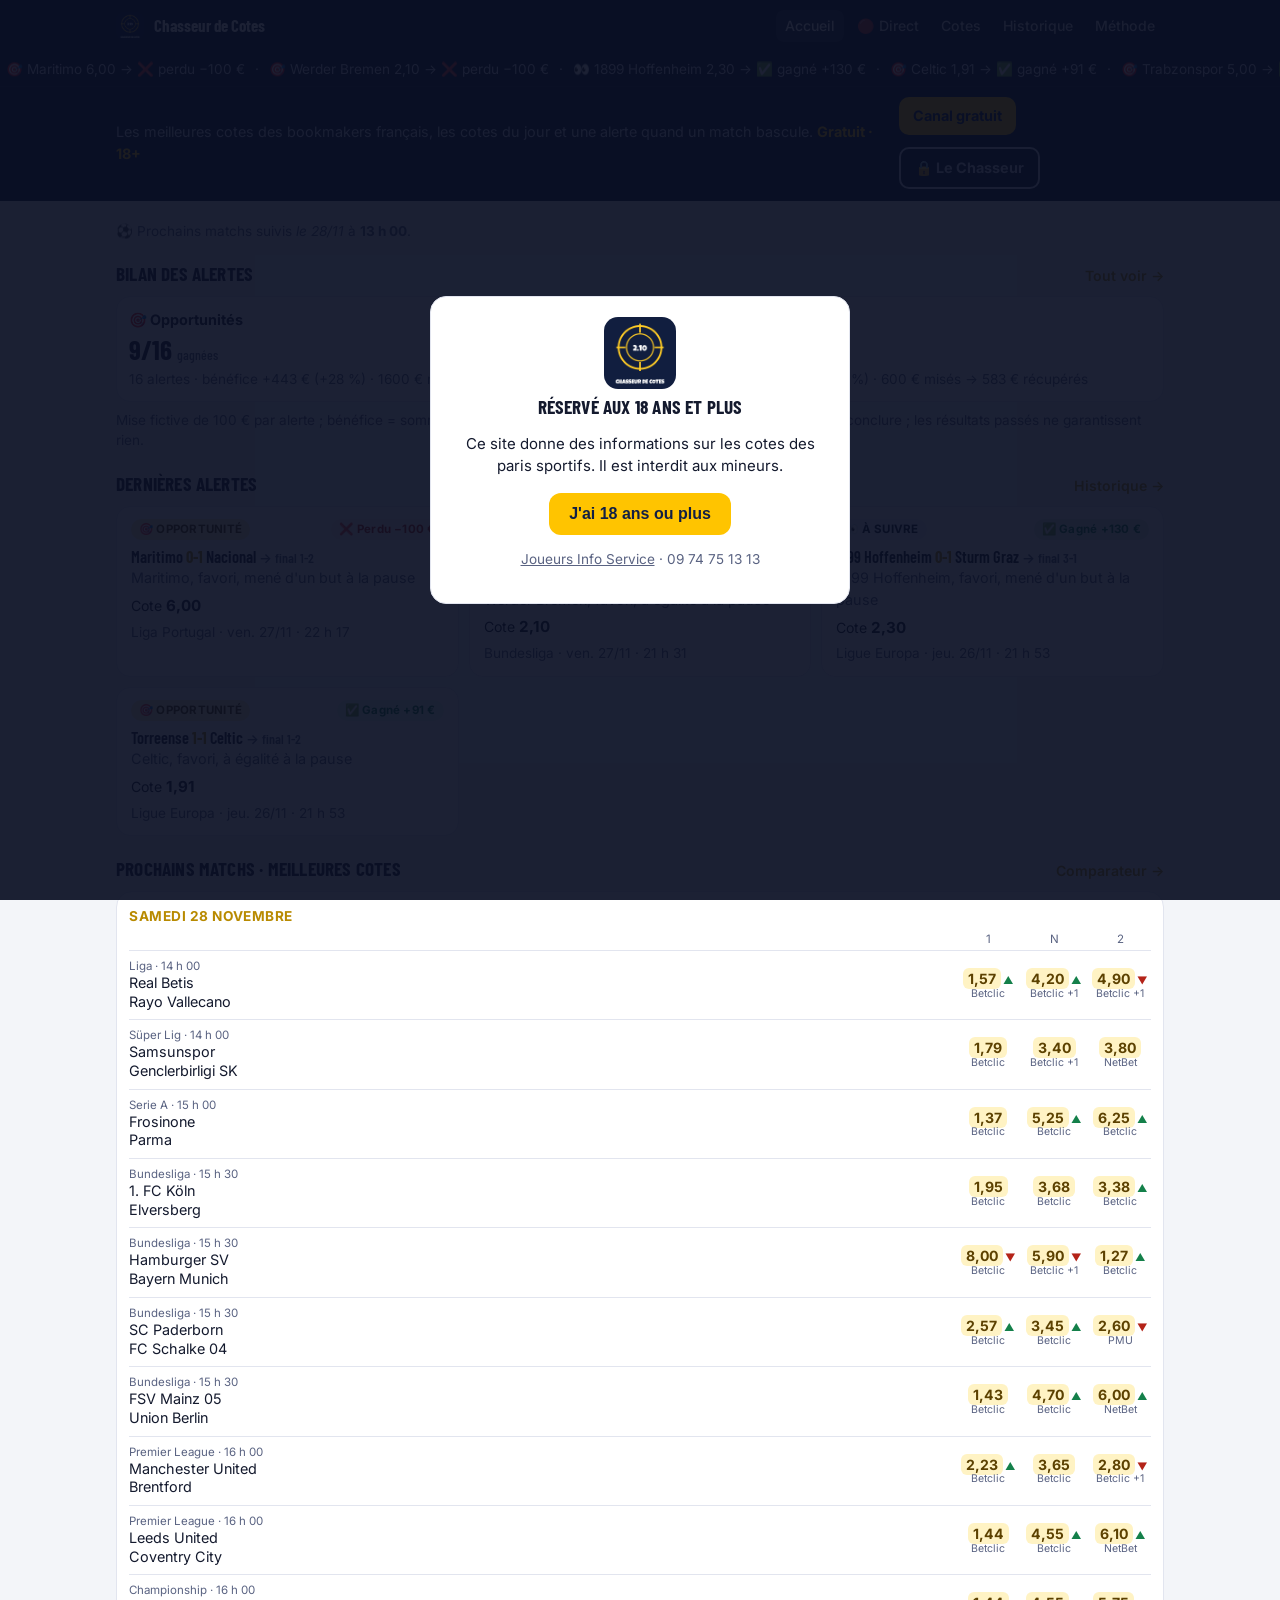
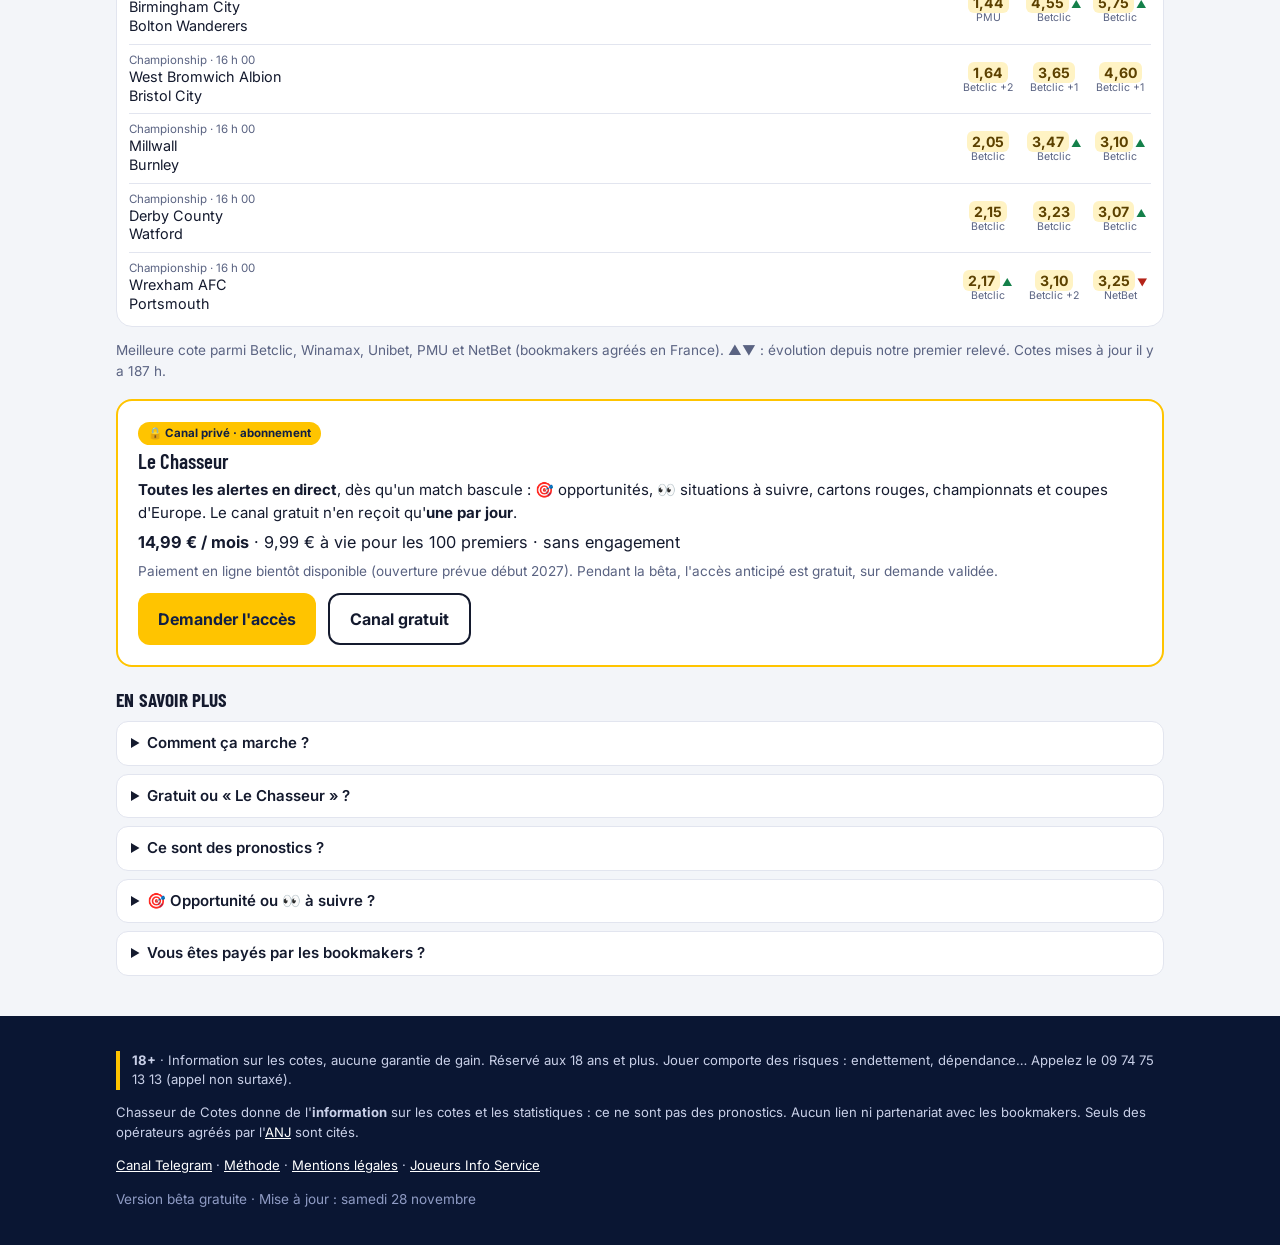
==== index.html @ 67baa99d "Mise à jour automatique 2026-11-28 13:31" ====
<!doctype html><html lang="fr"><head><meta charset="utf-8"><meta name="viewport" content="width=device-width,initial-scale=1">
<title>Chasseur de Cotes : meilleures cotes foot et alertes de match</title><meta name="description" content="Les meilleures cotes des bookmakers français (Betclic, Winamax, Unibet, PMU, NetBet) et des alertes quand un match bascule, avec les statistiques et l&#x27;historique public."><link rel="canonical" href="https://chasseur-de-cotes.github.io/index.html">
<meta property="og:title" content="Chasseur de Cotes : meilleures cotes foot et alertes de match"><meta property="og:description" content="Les meilleures cotes des bookmakers français (Betclic, Winamax, Unibet, PMU, NetBet) et des alertes quand un match bascule, avec les statistiques et l&#x27;historique public."><meta property="og:image" content="logo.png">
<link rel="icon" href="logo.png"><link rel="preconnect" href="https://fonts.googleapis.com"><link rel="preconnect" href="https://fonts.gstatic.com" crossorigin>
<link href="https://fonts.googleapis.com/css2?family=Barlow+Condensed:wght@600;700;800&family=Inter:wght@400;500;700&display=swap" rel="stylesheet">
<link rel="stylesheet" href="style.css"></head><body data-nb-alertes="22">
<div id="age" role="dialog" aria-modal="true" aria-labelledby="age-t"><div class="carte"><img src="logo.png" alt="" width="72" height="72" style="border-radius:14px">
<h2 id="age-t">Réservé aux 18 ans et plus</h2><p>Ce site donne des informations sur les cotes des paris sportifs. Il est interdit aux mineurs.</p>
<button class="btn" id="age-ok">J'ai 18 ans ou plus</button><p class="mini" style="margin-top:14px"><a href="https://www.joueurs-info-service.fr/">Joueurs Info Service</a> · 09 74 75 13 13</p></div></div>
<header class="top"><div class="wrap"><a class="marque" href="index.html"><img src="logo.png" alt=""><span class="nom">Chasseur de Cotes</span></a><nav><a href="index.html" class=actif>Accueil</a><a href="direct.html">🔴 Direct</a><a href="comparateur.html">Cotes</a><a href="historique.html">Historique</a><a href="methode.html">Méthode</a></nav></div></header>
<main><a class="ticker" href="historique.html" aria-label="Dernières alertes, gagnées et perdues"><div class="piste"><div><span>🎯 Maritimo 6,00 → ❌ perdu −100 €</span> · <span>🎯 Werder Bremen 2,10 → ❌ perdu −100 €</span> · <span>👀 1899 Hoffenheim 2,30 → ✅ gagné +130 €</span> · <span>🎯 Celtic 1,91 → ✅ gagné +91 €</span> · <span>🎯 Trabzonspor 5,00 → ✅ gagné +400 €</span> · <span>🎯 HNK Hajduk Split 6,00 → ❌ perdu −100 €</span> · <span>🎯 Rennes 2,38 → ❌ perdu −100 €</span> · <span>🎯 Sunderland 1,53 → ❌ perdu −100 €</span> · </div><div aria-hidden="true"><span>🎯 Maritimo 6,00 → ❌ perdu −100 €</span> · <span>🎯 Werder Bremen 2,10 → ❌ perdu −100 €</span> · <span>👀 1899 Hoffenheim 2,30 → ✅ gagné +130 €</span> · <span>🎯 Celtic 1,91 → ✅ gagné +91 €</span> · <span>🎯 Trabzonspor 5,00 → ✅ gagné +400 €</span> · <span>🎯 HNK Hajduk Split 6,00 → ❌ perdu −100 €</span> · <span>🎯 Rennes 2,38 → ❌ perdu −100 €</span> · <span>🎯 Sunderland 1,53 → ❌ perdu −100 €</span> · </div></div></a><div class="bandeau"><div class="wrap"><p>Les meilleures cotes des bookmakers français, les cotes du jour et une alerte quand un match bascule. <b>Gratuit · 18+</b></p>
<div class="cta" style="margin:0"><a class="btn petit" href="https://t.me/ChasseurDeCotes">Canal gratuit</a><a class="btn petit ghost" href="https://t.me/+0855fUGvmDIwYjhk">🔒 Le Chasseur</a></div></div></div>
<section class="serre"><div class="wrap">
<div id="direct" data-maj="1795869105" data-prochain="1795870800"></div>
<p class="mini prochain" id="prochain" hidden>⚽ Prochains matchs suivis <i></i> à <b></b>.</p>
<div class="titre-bloc"><h2>Bilan des alertes</h2><a href="historique.html">Tout voir →</a></div><div class="resumes"><div class="resume"><div class="t">🎯 Opportunités</div><div class="gros">9/16 <span>gagnées</span></div><div class="mini">16 alertes · bénéfice +443 € (+28 %) · 1600 € misés → 2043 € récupérés</div></div><div class="resume"><div class="t">👀 À suivre</div><div class="gros">3/6 <span>gagnées</span></div><div class="mini">6 alertes · bénéfice −17 € (−3 %) · 600 € misés → 583 € récupérés</div></div></div><p class="mini avert">Mise fictive de 100 € par alerte ; bénéfice = somme récupérée − somme misée. Échantillon encore trop petit pour conclure ; les résultats passés ne garantissent rien.</p>
<div class="titre-bloc"><h2>Dernières alertes</h2><a href="historique.html">Historique →</a></div><div class="grille-alertes"><article class="alerte" data-etiquette="opportunite"><div class="tete"><span class="tag opp">🎯 OPPORTUNITÉ</span><span class="tag perdu">❌ Perdu −100 €</span></div>
<div class="score">Maritimo <b>0-1</b> Nacional <span class="mini">→ final 1-2</span></div>
<div class="ligne">Maritimo, favori, mené d'un but à la pause</div>
<div class="chiffres"><span>Cote <b>6,00</b></span></div>
<div class="mini">Liga Portugal · ven. 27/11 · 22 h 17</div></article><article class="alerte" data-etiquette="opportunite"><div class="tete"><span class="tag opp">🎯 OPPORTUNITÉ</span><span class="tag perdu">❌ Perdu −100 €</span></div>
<div class="score">Werder Bremen <b>1-1</b> Borussia Mönchengladbach <span class="mini">→ final 3-3</span></div>
<div class="ligne">Werder Bremen, favori, à égalité à la pause</div>
<div class="chiffres"><span>Cote <b>2,10</b></span></div>
<div class="mini">Bundesliga · ven. 27/11 · 21 h 31</div></article><article class="alerte" data-etiquette="a_suivre"><div class="tete"><span class="tag suivre">👀 À SUIVRE</span><span class="tag gagne">✅ Gagné +130 €</span></div>
<div class="score">1899 Hoffenheim <b>0-1</b> Sturm Graz <span class="mini">→ final 3-1</span></div>
<div class="ligne">1899 Hoffenheim, favori, mené d'un but à la pause</div>
<div class="chiffres"><span>Cote <b>2,30</b></span></div>
<div class="mini">Ligue Europa · jeu. 26/11 · 21 h 53</div></article><article class="alerte" data-etiquette="opportunite"><div class="tete"><span class="tag opp">🎯 OPPORTUNITÉ</span><span class="tag gagne">✅ Gagné +91 €</span></div>
<div class="score">Torreense <b>1-1</b> Celtic <span class="mini">→ final 1-2</span></div>
<div class="ligne">Celtic, favori, à égalité à la pause</div>
<div class="chiffres"><span>Cote <b>1,91</b></span></div>
<div class="mini">Ligue Europa · jeu. 26/11 · 21 h 53</div></article></div>
<div class="titre-bloc"><h2>Prochains matchs · meilleures cotes</h2><a href="comparateur.html">Comparateur →</a></div><div class="carte liste"><div class="jour">Samedi 28 novembre</div><div class="tete-cotes"><span></span><span>1</span><span>N</span><span>2</span></div><div class="match"><div class="eq"><div class="mini">Liga · 14 h 00</div><div>Real Betis</div><div>Rayo Vallecano</div></div><div class="c"><span class="best">1,57</span><i class="fleche-h" title="La cote a monté">▲</i><small>Betclic</small></div><div class="c"><span class="best">4,20</span><i class="fleche-h" title="La cote a monté">▲</i><small>Betclic +1</small></div><div class="c"><span class="best">4,90</span><i class="fleche-b" title="La cote a baissé">▼</i><small>Betclic +1</small></div></div><div class="match"><div class="eq"><div class="mini">Süper Lig · 14 h 00</div><div>Samsunspor</div><div>Genclerbirligi SK</div></div><div class="c"><span class="best">1,79</span><small>Betclic</small></div><div class="c"><span class="best">3,40</span><small>Betclic +1</small></div><div class="c"><span class="best">3,80</span><small>NetBet</small></div></div><div class="match"><div class="eq"><div class="mini">Serie A · 15 h 00</div><div>Frosinone</div><div>Parma</div></div><div class="c"><span class="best">1,37</span><small>Betclic</small></div><div class="c"><span class="best">5,25</span><i class="fleche-h" title="La cote a monté">▲</i><small>Betclic</small></div><div class="c"><span class="best">6,25</span><i class="fleche-h" title="La cote a monté">▲</i><small>Betclic</small></div></div><div class="match"><div class="eq"><div class="mini">Bundesliga · 15 h 30</div><div>1. FC Köln</div><div>Elversberg</div></div><div class="c"><span class="best">1,95</span><small>Betclic</small></div><div class="c"><span class="best">3,68</span><small>Betclic</small></div><div class="c"><span class="best">3,38</span><i class="fleche-h" title="La cote a monté">▲</i><small>Betclic</small></div></div><div class="match"><div class="eq"><div class="mini">Bundesliga · 15 h 30</div><div>Hamburger SV</div><div>Bayern Munich</div></div><div class="c"><span class="best">8,00</span><i class="fleche-b" title="La cote a baissé">▼</i><small>Betclic</small></div><div class="c"><span class="best">5,90</span><i class="fleche-b" title="La cote a baissé">▼</i><small>Betclic +1</small></div><div class="c"><span class="best">1,27</span><i class="fleche-h" title="La cote a monté">▲</i><small>Betclic</small></div></div><div class="match"><div class="eq"><div class="mini">Bundesliga · 15 h 30</div><div>SC Paderborn</div><div>FC Schalke 04</div></div><div class="c"><span class="best">2,57</span><i class="fleche-h" title="La cote a monté">▲</i><small>Betclic</small></div><div class="c"><span class="best">3,45</span><i class="fleche-h" title="La cote a monté">▲</i><small>Betclic</small></div><div class="c"><span class="best">2,60</span><i class="fleche-b" title="La cote a baissé">▼</i><small>PMU</small></div></div><div class="match"><div class="eq"><div class="mini">Bundesliga · 15 h 30</div><div>FSV Mainz 05</div><div>Union Berlin</div></div><div class="c"><span class="best">1,43</span><small>Betclic</small></div><div class="c"><span class="best">4,70</span><i class="fleche-h" title="La cote a monté">▲</i><small>Betclic</small></div><div class="c"><span class="best">6,00</span><i class="fleche-h" title="La cote a monté">▲</i><small>NetBet</small></div></div><div class="match"><div class="eq"><div class="mini">Premier League · 16 h 00</div><div>Manchester United</div><div>Brentford</div></div><div class="c"><span class="best">2,23</span><i class="fleche-h" title="La cote a monté">▲</i><small>Betclic</small></div><div class="c"><span class="best">3,65</span><small>Betclic</small></div><div class="c"><span class="best">2,80</span><i class="fleche-b" title="La cote a baissé">▼</i><small>Betclic +1</small></div></div><div class="match"><div class="eq"><div class="mini">Premier League · 16 h 00</div><div>Leeds United</div><div>Coventry City</div></div><div class="c"><span class="best">1,44</span><small>Betclic</small></div><div class="c"><span class="best">4,55</span><i class="fleche-h" title="La cote a monté">▲</i><small>Betclic</small></div><div class="c"><span class="best">6,10</span><i class="fleche-h" title="La cote a monté">▲</i><small>NetBet</small></div></div><div class="match"><div class="eq"><div class="mini">Championship · 16 h 00</div><div>Birmingham City</div><div>Bolton Wanderers</div></div><div class="c"><span class="best">1,44</span><small>PMU</small></div><div class="c"><span class="best">4,55</span><i class="fleche-h" title="La cote a monté">▲</i><small>Betclic</small></div><div class="c"><span class="best">5,75</span><i class="fleche-h" title="La cote a monté">▲</i><small>Betclic</small></div></div><div class="match"><div class="eq"><div class="mini">Championship · 16 h 00</div><div>West Bromwich Albion</div><div>Bristol City</div></div><div class="c"><span class="best">1,64</span><small>Betclic +2</small></div><div class="c"><span class="best">3,65</span><small>Betclic +1</small></div><div class="c"><span class="best">4,60</span><small>Betclic +1</small></div></div><div class="match"><div class="eq"><div class="mini">Championship · 16 h 00</div><div>Millwall</div><div>Burnley</div></div><div class="c"><span class="best">2,05</span><small>Betclic</small></div><div class="c"><span class="best">3,47</span><i class="fleche-h" title="La cote a monté">▲</i><small>Betclic</small></div><div class="c"><span class="best">3,10</span><i class="fleche-h" title="La cote a monté">▲</i><small>Betclic</small></div></div><div class="match"><div class="eq"><div class="mini">Championship · 16 h 00</div><div>Derby County</div><div>Watford</div></div><div class="c"><span class="best">2,15</span><small>Betclic</small></div><div class="c"><span class="best">3,23</span><small>Betclic</small></div><div class="c"><span class="best">3,07</span><i class="fleche-h" title="La cote a monté">▲</i><small>Betclic</small></div></div><div class="match"><div class="eq"><div class="mini">Championship · 16 h 00</div><div>Wrexham AFC</div><div>Portsmouth</div></div><div class="c"><span class="best">2,17</span><i class="fleche-h" title="La cote a monté">▲</i><small>Betclic</small></div><div class="c"><span class="best">3,10</span><small>Betclic +2</small></div><div class="c"><span class="best">3,25</span><i class="fleche-b" title="La cote a baissé">▼</i><small>NetBet</small></div></div></div>
<p class="mini">Meilleure cote parmi Betclic, Winamax, Unibet, PMU et NetBet (bookmakers agréés en France). ▲▼ : évolution depuis notre premier relevé. Cotes mises à jour <span data-ilya="1795852920"></span>.</p>
<div class="carte chasseur"><div class="badge-prive">🔒 Canal privé · abonnement</div><h3>Le Chasseur</h3>
<p><b>Toutes les alertes en direct</b>, dès qu'un match bascule : 🎯 opportunités, 👀 situations à suivre, cartons rouges, championnats et coupes d'Europe. Le canal gratuit n'en reçoit qu'<b>une par jour</b>.</p>
<p class="prix-l"><b>14,99 € / mois</b> · 9,99 € à vie pour les 100 premiers · sans engagement</p>
<p class="mini">Paiement en ligne bientôt disponible (ouverture prévue début 2027). Pendant la bêta, l'accès anticipé est gratuit, sur demande validée.</p>
<div class="cta"><a class="btn" href="https://t.me/+0855fUGvmDIwYjhk">Demander l'accès</a><a class="btn ghost" href="https://t.me/ChasseurDeCotes">Canal gratuit</a></div></div>
<div class="titre-bloc"><h2>En savoir plus</h2></div>
<details><summary>Comment ça marche ?</summary><p>1. On surveille les matchs en direct. 2. On repère les moments où une cote devient intéressante. 3. On te prévient sur Telegram. Tu décides.</p></details>
<details><summary>Gratuit ou « Le Chasseur » ?</summary><p><b>Gratuit</b> (canal Telegram public) : le comparateur, ☀️ <b>les cotes du jour</b> chaque matin (plus gros écarts entre bookmakers, cotes qui bougent), <b>1 alerte de mi-temps par jour</b> en direct, le bilan du lendemain et tout l'historique.<br><b>Le Chasseur, 14,99 €/mois</b> (9,99 € à vie pour les 100 premiers) : <b>toutes les alertes en direct</b> (🎯 opportunités et 👀 situations, cartons rouges), alertes d'avant-match, alertes personnalisées. Ouverture prévue début 2027 ; accès anticipé gratuit sur invitation pendant la bêta.</p></details>
<details><summary>Ce sont des pronostics ?</summary><p>Non. Nous donnons des informations sur les cotes et la situation du match. Aucune alerte n'est une garantie de gain.</p></details>
<details><summary>🎯 Opportunité ou 👀 à suivre ?</summary><p>🎯 <b>Opportunité</b> : la cote est plus haute que ce que nos statistiques justifient. 👀 <b>À suivre</b> : la situation mérite ton attention, mais la cote n'est pas encore assez haute. <a href="methode.html">Notre méthode</a></p></details>
<details><summary>Vous êtes payés par les bookmakers ?</summary><p>Non. Aucun lien d'affiliation, aucune rémunération. Nous citons uniquement des opérateurs agréés en France par l'ANJ.</p></details>
</div></section></main><script>
(function(){
var MAX=20*60, box=document.getElementById('direct'), nb=document.body.getAttribute('data-nb-alertes');
function ilya(ts){var s=Math.max(0,Math.round(Date.now()/1000-ts));if(s<90)return "à l’instant";var m=Math.round(s/60);if(m<60)return 'il y a '+m+' min';var h=Math.round(m/60);return 'il y a '+h+' h';}
function maj(){document.querySelectorAll('[data-ilya]').forEach(function(el){var t=+el.getAttribute('data-ilya');if(t)el.textContent=ilya(t);});}
function esc(x){return String(x).replace(/[&<>"]/g,function(c){return{'&':'&amp;','<':'&lt;','>':'&gt;','"':'&quot;'}[c];});}
function heure(ts){var d=new Date(ts*1000);return d.getHours()+' h '+('0'+d.getMinutes()).slice(-2);}
function rendre(d){
  if(!box)return;
  var frais=d&&d.maj&&(Date.now()/1000-d.maj<MAX)&&d.matchs&&d.matchs.length;
  if(!frais){box.hidden=true;var p=document.getElementById('prochain');if(p&&d&&d.prochain){var dd=new Date(d.prochain*1000),auj=new Date();var jour=dd.toDateString()===auj.toDateString()?"aujourd'hui":(new Date(auj.getTime()+864e5).toDateString()===dd.toDateString()?'demain':'le '+dd.getDate()+'/'+(dd.getMonth()+1));p.hidden=false;p.querySelector('i').textContent=jour;p.querySelector('b').textContent=heure(d.prochain);}return;}
  var h='<div class="titre-bloc"><h2><span class="point-direct"></span> En direct</h2><a href="direct.html">Tout le direct →</a></div><div class="carte liste-direct">';
  d.matchs.forEach(function(m){
    var st=m.statut==='HT'?'Mi-temps':(m.minute?m.minute+"'":'');
    var dom=m.fav==='dom'?' fav':'', ext=m.fav==='ext'?' fav':'';
    h+='<div class="ligne-direct'+(m.fav_mene?' alerte-fav':'')+'"><div class="eq"><div class="mini">'+esc(m.ligue)+'</div><div class="'+dom+'">'+esc(m.dom)+'</div><div class="'+ext+'">'+esc(m.ext)+'</div></div>'
     +'<div class="sc">'+(m.buts[0]==null?'-':m.buts[0])+' - '+(m.buts[1]==null?'-':m.buts[1])+'<small>'+st+'</small></div>'
     +(m.fav_mene?'<div class="drapeau" title="Le favori est mené">🔴 favori mené</div>':(m.rouges?'<div class="drapeau">🟥</div>':'<div></div>'))+'</div>';
  });
  h+='</div><p class="mini">Mis à jour <span data-ilya="'+d.maj+'"></span> · <a href="direct.html">⚡ score à la seconde et ⭐ tes équipes</a></p>';
  box.innerHTML=h;box.hidden=false;maj();
}
function charger(){
  fetch('live.json?t='+Date.now(),{cache:'no-store'}).then(function(r){return r.json();}).then(function(d){
    rendre(d);
    if(nb&&d.nb_alertes!=null&&String(d.nb_alertes)!==nb){location.reload();}
  }).catch(function(){});
}
charger();maj();setInterval(charger,60000);setInterval(maj,30000);
})();
</script>
<footer><div class="wrap"><p class="legal"><strong>18+</strong> · Information sur les cotes, aucune garantie de gain. Réservé aux 18 ans et plus. Jouer comporte des risques : endettement, dépendance… Appelez le 09 74 75 13 13 (appel non surtaxé).</p>
<p>Chasseur de Cotes donne de l'<strong>information</strong> sur les cotes et les statistiques : ce ne sont pas des pronostics. Aucun lien ni partenariat avec les bookmakers.
Seuls des opérateurs agréés par l'<a href="https://anj.fr/">ANJ</a> sont cités.</p>
<p><a href="https://t.me/ChasseurDeCotes">Canal Telegram</a> · <a href="methode.html">Méthode</a> · <a href="mentions-legales.html">Mentions légales</a> · <a href="https://www.joueurs-info-service.fr/">Joueurs Info Service</a></p>
<p class="mini" style="color:#8f9bc4">Version bêta gratuite · Mise à jour : samedi 28 novembre</p></div></footer>
<script>(function(){var ok=false;try{ok=localStorage.getItem('age18')==='1'}catch(x){}var d=document.getElementById('age');if(!ok)d.style.display='flex';
document.getElementById('age-ok').onclick=function(){try{localStorage.setItem('age18','1')}catch(x){}d.style.display='none'};})();</script>
</body></html>
---- style.css ----
:root{--titre:Fredoka,Inter,sans-serif;--accent-doux:#fff3c4;--accent-texte:#5c4100;--sur-accent:#111f44;--nuit:#111f44;--nuit2:#1a2b5c;--jaune:#fec722;--jaune-fonce:#c99600;--fond:#f6f7fb;--carte:#ffffff;--texte:#141a2e;
--doux:#5a6382;--bord:#e2e5ef;--vert:#14804a;--vert-fond:#e3f5ea;--rouge:#b42318;--rouge-fond:#fdecea;--bleu-fond:#e8edfb}
@media (prefers-color-scheme:dark){:root:not([data-theme="light"]){--fond:#0b1430;--carte:#121e42;--texte:#eef1fa;--doux:#a5aecb;
--bord:#24346a;--vert:#5fd49a;--vert-fond:#11372a;--rouge:#ff8a80;--rouge-fond:#3d1a1d;--bleu-fond:#1a2b5c;--jaune-fonce:#fec722}}
*{box-sizing:border-box}html{-webkit-text-size-adjust:100%}
body{margin:0;background:var(--fond);color:var(--texte);font:16px/1.6 Inter,system-ui,-apple-system,sans-serif}
a{color:inherit}h1,h2,h3,.marque{font-family:var(--titre);line-height:1.15;margin:0 0 .5em}
h1{font-size:clamp(2rem,6vw,3.3rem);font-weight:700}h2{font-size:clamp(1.5rem,4vw,2rem);font-weight:600}h3{font-size:1.15rem;font-weight:600}
.wrap{max-width:1080px;margin:0 auto;padding:0 16px}
header.top{background:var(--nuit);color:#fff;position:sticky;top:0;z-index:5}
header.top .wrap{display:flex;align-items:center;gap:16px;min-height:60px;flex-wrap:wrap}
.marque{display:flex;align-items:center;gap:10px;font-size:1.25rem;font-weight:700;text-decoration:none;margin:0}
.marque img{width:34px;height:34px;border-radius:8px}
nav{display:flex;gap:4px;margin-left:auto;flex-wrap:wrap}nav a{text-decoration:none;padding:6px 10px;border-radius:8px;font-weight:500;font-size:.95rem;opacity:.85}
nav a:hover,nav a.actif{background:rgba(255,255,255,.12);opacity:1}
.btn{display:inline-flex;align-items:center;gap:8px;background:var(--jaune);color:var(--sur-accent);font-weight:700;text-decoration:none;padding:12px 20px;border-radius:12px;border:0;cursor:pointer;font-size:1rem}
.btn:hover{filter:brightness(1.05)}.btn.ghost{background:transparent;color:inherit;border:2px solid currentColor}
.hero{background:var(--nuit);color:#fff;padding:56px 0 64px;position:relative;overflow:hidden}
.hero .wrap{display:grid;grid-template-columns:1.3fr 1fr;gap:40px;align-items:center}
.hero p.lead{font-size:1.15rem;color:#d7ddf0;max-width:34em}.hero .jaune{color:var(--jaune)}
.cta{display:flex;gap:12px;flex-wrap:wrap;margin-top:24px}
.mini{font-size:.85rem;color:var(--doux)}.hero .mini{color:#aab4d6}
section{padding:56px 0}.grille3{display:grid;grid-template-columns:repeat(3,1fr);gap:16px}
.carte{background:var(--carte);border:1px solid var(--bord);border-radius:16px;padding:20px}
.etape .num{font-family:var(--titre);font-size:1.6rem;font-weight:700;color:var(--jaune-fonce)}
.alerte{background:var(--carte);border:1px solid var(--bord);border-radius:16px;padding:18px;color:var(--texte)}
.alerte .tete{display:flex;justify-content:space-between;gap:8px;flex-wrap:wrap;align-items:center;margin-bottom:8px}
.tag{display:inline-block;font-size:.78rem;font-weight:700;padding:3px 10px;border-radius:999px;letter-spacing:.02em}
.tag.opp{background:var(--accent-doux);color:var(--accent-texte)}.tag.suivre{background:var(--bleu-fond);color:var(--texte)}
.tag.gagne{background:var(--vert-fond);color:var(--vert)}.tag.perdu{background:var(--rouge-fond);color:var(--rouge)}.tag.cours{background:var(--bord);color:var(--doux)}
.score{font-family:var(--titre);font-size:1.2rem;font-weight:600}
.chiffres{display:flex;gap:18px;flex-wrap:wrap;margin-top:10px;font-size:.92rem}.chiffres b{font-size:1.05rem}
.offres{display:grid;grid-template-columns:1fr 1fr;gap:16px}.offre{position:relative}
.offre.payante{border:2px solid var(--jaune)}.offre ul{padding-left:0;list-style:none;margin:12px 0}
.offre li{padding:6px 0 6px 28px;position:relative}.offre li:before{content:"✓";position:absolute;left:4px;font-weight:700;color:var(--vert)}
.offre li.non:before{content:"–";color:var(--doux)}.prix{font-family:var(--titre);font-size:2rem;font-weight:700}
.badge{position:absolute;top:-12px;right:16px;background:var(--jaune);color:var(--sur-accent);font-weight:700;font-size:.8rem;padding:4px 10px;border-radius:999px}
table{width:100%;border-collapse:collapse;font-size:.95rem}th,td{padding:10px 8px;text-align:left;border-bottom:1px solid var(--bord);vertical-align:top}
th{font-size:.8rem;text-transform:uppercase;letter-spacing:.04em;color:var(--doux)}td.num,th.num{text-align:right;font-variant-numeric:tabular-nums}
.defile{overflow-x:auto;-webkit-overflow-scrolling:touch}
.best{background:var(--accent-doux);color:var(--accent-texte);font-weight:700;border-radius:6px;padding:2px 6px}
.fleche-h{color:var(--vert)}.fleche-b{color:var(--rouge)}
.kpis{display:grid;grid-template-columns:repeat(4,1fr);gap:12px}.kpi{background:var(--carte);border:1px solid var(--bord);border-radius:14px;padding:16px}
.kpi b{display:block;font-family:var(--titre);font-size:1.7rem}.kpi span{font-size:.85rem;color:var(--doux)}
.filtres{display:flex;gap:8px;flex-wrap:wrap;margin:16px 0}.filtres button{border:1px solid var(--bord);background:var(--carte);color:var(--texte);padding:7px 14px;border-radius:999px;cursor:pointer;font:inherit;font-size:.9rem}
.filtres button.on{background:var(--nuit);color:#fff;border-color:var(--nuit)}
h1,h2{letter-spacing:var(--titre-espace,0)}
.vide{text-align:center;padding:40px 20px;color:var(--doux)}
details{background:var(--carte);border:1px solid var(--bord);border-radius:12px;padding:14px 18px;margin-bottom:10px}summary{font-weight:600;cursor:pointer}
footer{background:var(--nuit);color:#c9d0e8;padding:36px 0;font-size:.9rem;margin-top:40px}footer a{color:#fff}
.legal{border-left:4px solid var(--jaune);padding-left:12px}
#age{position:fixed;inset:0;background:rgba(9,15,35,.92);display:none;align-items:center;justify-content:center;z-index:50;padding:16px}
#age .carte{max-width:420px;text-align:center}
.prose{max-width:760px}.prose p,.prose li{color:var(--texte)}
@media (max-width:820px){.hero .wrap,.offres{grid-template-columns:1fr}.grille3{grid-template-columns:1fr}.kpis{grid-template-columns:1fr 1fr}
nav{margin-left:0;width:100%;padding-bottom:8px}.hero{padding:36px 0 44px}section{padding:40px 0}}
:root{--titre:'Barlow Condensed',Inter,sans-serif;--titre-espace:.01em;--nuit:#0a1633;--jaune:#ffc400;--jaune-fonce:#b88a00;--fond:#f3f5f9}@media (prefers-color-scheme:dark){:root:not([data-theme=light]){--fond:#060d22;--carte:#0e1a3a;--bord:#1e2d5c}}h1{text-transform:uppercase;font-weight:800;font-size:clamp(2.4rem,7vw,4rem)}h2{text-transform:uppercase;font-weight:700}
.ticker{display:block;overflow:hidden;background:#0b1430;color:#d7ddf0;font-size:.85rem;text-decoration:none;border-bottom:1px solid rgba(255,255,255,.08)}
.ticker .piste{display:flex;width:max-content;animation:defile 60s linear infinite}.ticker .piste div{padding:7px 0;white-space:nowrap}
.ticker span{padding:0 6px}.ticker:hover .piste{animation-play-state:paused}
@keyframes defile{from{transform:translateX(0)}to{transform:translateX(-50%)}}
.point-direct{display:inline-block;width:10px;height:10px;border-radius:50%;background:#e5484d;margin-right:6px;vertical-align:middle;animation:pulse 1.6s ease-in-out infinite}
@keyframes pulse{0%,100%{opacity:1}50%{opacity:.35}}
.liste-direct{padding:4px 12px}.ligne-direct{display:grid;grid-template-columns:1fr 78px 92px;gap:6px;align-items:center;padding:8px 0;border-top:1px solid var(--bord)}
.ligne-direct:first-child{border-top:0}.ligne-direct .eq div{overflow:hidden;text-overflow:ellipsis;white-space:nowrap}.ligne-direct .fav{font-weight:700}
.ligne-direct .sc{font-family:var(--titre);font-size:1.25rem;font-weight:700;text-align:center;line-height:1.1}.ligne-direct .sc small{display:block;font-family:Inter,sans-serif;font-size:.7rem;font-weight:500;color:#e5484d}
.ligne-direct .drapeau{font-size:.75rem;font-weight:700;text-align:right}.alerte-fav{background:rgba(229,72,77,.08);border-radius:10px;padding-left:6px;padding-right:6px}
.alerte.nouvelle{animation:nouvelle 2.4s ease-in-out 3;border-color:var(--jaune)}
@keyframes nouvelle{0%,100%{box-shadow:0 0 0 0 rgba(255,196,0,0)}50%{box-shadow:0 0 0 4px rgba(255,196,0,.35)}}
.prochain{margin:4px 0 0}
@media (prefers-reduced-motion:reduce){.ticker .piste,.point-direct,.alerte.nouvelle{animation:none}}

/* --- version compacte, pensée téléphone (22/11) --- */
body{font-size:15px;line-height:1.5}
h1{font-size:clamp(1.6rem,5vw,2.4rem)!important}h2{font-size:1.2rem!important;margin:0}h3{font-size:1rem}
header.top .wrap{min-height:52px;gap:8px}.marque{font-size:1.05rem}.marque img{width:28px;height:28px}
nav a{padding:5px 9px;font-size:.88rem}
section.serre{padding:16px 0 8px}
.bandeau{background:var(--nuit);color:#d7ddf0;padding:10px 0 12px}.bandeau .wrap{display:flex;align-items:center;gap:12px;justify-content:space-between}
.bandeau p{margin:0;font-size:.9rem}.bandeau b{color:var(--jaune)}
.btn.petit{padding:8px 14px;font-size:.9rem;border-radius:10px;white-space:nowrap}
.titre-bloc{display:flex;align-items:baseline;justify-content:space-between;gap:8px;margin:22px 0 10px}.titre-bloc a{font-size:.88rem;font-weight:600;text-decoration:none;color:var(--jaune-fonce)}
.resumes{display:grid;grid-template-columns:1fr 1fr;gap:10px}.resume{background:var(--carte);border:1px solid var(--bord);border-radius:14px;padding:12px}
.resume .t{font-weight:700;font-size:.9rem}.resume .gros{font-family:var(--titre);font-size:1.7rem;font-weight:700;line-height:1.1;margin:4px 0}.resume .gros span{font-size:.85rem;font-weight:500;color:var(--doux)}
.avert{margin:8px 0 0}
.grille-alertes{display:grid;grid-template-columns:repeat(auto-fill,minmax(280px,1fr));gap:10px}
.alerte{padding:12px 14px;border-radius:14px}.alerte .tete{margin-bottom:6px}.alerte .score{font-size:1.02rem;line-height:1.3}.alerte .score b{color:var(--jaune-fonce)}
.alerte .ligne{font-size:.9rem;color:var(--doux)}.alerte .chiffres{gap:12px;margin:6px 0 4px;font-size:.88rem}.alerte .chiffres b{font-size:.95rem}
.tag{font-size:.72rem;padding:2px 8px}
.liste{padding:4px 12px}.jour{font-weight:700;font-size:.85rem;padding:10px 0 2px;color:var(--jaune-fonce);text-transform:uppercase;letter-spacing:.04em}
.tete-cotes,.match{display:grid;grid-template-columns:1fr 62px 62px 62px;gap:4px;align-items:center}
.tete-cotes{font-size:.72rem;color:var(--doux);text-align:center;padding:2px 0}
.match{padding:8px 0;border-top:1px solid var(--bord);font-size:.9rem}.match .eq{line-height:1.3;min-width:0}.match .eq div{overflow:hidden;text-overflow:ellipsis;white-space:nowrap}
.match .c{text-align:center;line-height:1.2}.match .c small{display:block;font-size:.66rem;color:var(--doux);overflow:hidden;text-overflow:ellipsis;white-space:nowrap}
.match .c i{font-style:normal;font-size:.65rem;margin-left:2px}.best{font-size:.88rem;padding:2px 5px}
.onglets{display:flex;gap:6px;overflow-x:auto;margin:12px 0 4px;padding-bottom:4px}.onglets a{flex:none;text-decoration:none;border:1px solid var(--bord);background:var(--carte);padding:5px 12px;border-radius:999px;font-size:.85rem}
section.serre h2[id]{margin:18px 0 8px;scroll-margin-top:70px}
.chasseur{margin:18px 0 4px;border:2px solid var(--jaune);position:relative}.chasseur h3{font-size:1.3rem;margin:4px 0 6px}
.chasseur p{margin:6px 0}.badge-prive{display:inline-block;font-size:.72rem;font-weight:700;background:var(--jaune);color:var(--sur-accent);padding:3px 10px;border-radius:999px}
.prix-l{font-size:1.02rem}.chasseur .cta{margin-top:12px}
.appel{display:flex;align-items:center;justify-content:space-between;gap:12px;margin:18px 0 4px;border:2px solid var(--jaune)}
details{padding:10px 14px;margin-bottom:8px}details p{margin:8px 0 2px;font-size:.92rem}
.kpis{gap:8px}.kpi{padding:10px 12px}.kpi b{font-size:1.25rem}.kpi span{font-size:.78rem}
footer{padding:22px 0;font-size:.82rem;margin-top:24px}
@media (max-width:820px){nav{width:auto;margin-left:auto;padding-bottom:0;flex-wrap:nowrap;overflow-x:auto}nav a{flex:none}header.top .wrap{flex-wrap:nowrap}
 .bandeau .wrap{flex-direction:column;align-items:flex-start;gap:8px}.kpis{grid-template-columns:1fr 1fr}}
@media (max-width:420px){.marque span.nom{display:none}nav a{padding:5px 7px;font-size:.84rem}
 .tete-cotes,.match{grid-template-columns:1fr 54px 54px 54px}}

.etoile{background:none;border:0;padding:0 6px 0 0;margin:0;font-size:1.05rem;line-height:1;cursor:pointer;color:var(--doux);vertical-align:-1px}
.etoile.on{color:#ffc400}
.chips{display:flex;flex-wrap:wrap;gap:6px;margin:0 0 6px}.chips button{border:1px solid var(--bord);background:var(--carte);color:var(--texte);border-radius:99px;padding:5px 11px;font:inherit;font-size:.88rem;cursor:pointer}
.ligne-direct.d3{grid-template-columns:minmax(0,1fr) 62px 84px}.ligne-direct.d3 .drapeau{overflow:hidden;line-height:1.35}.ligne-direct.d3 .drapeau .mini{font-weight:600}.ligne-direct .eq div,.ligne-prog .eq div{white-space:nowrap;overflow:hidden;text-overflow:ellipsis}
.seconde{display:inline-block;margin-top:3px;font-size:.75rem;font-weight:700;text-decoration:none;white-space:nowrap}
.liste-prog{padding:4px 12px}.ligne-prog{display:grid;grid-template-columns:52px minmax(0,1fr) auto;gap:8px;align-items:center;padding:8px 0;border-top:1px solid var(--bord)}
.ligne-prog:first-child{border-top:0}.ligne-prog .h{font-weight:700;font-size:.9rem}.ligne-prog .h small{display:block;font-weight:500;font-size:.7rem;color:var(--doux);white-space:nowrap;overflow:hidden;text-overflow:ellipsis}
.ligne-prog .cm{font-size:.78rem;color:var(--doux);text-align:right;white-space:nowrap}
.suivi{background:rgba(255,196,0,.08);border-radius:10px;padding-left:6px;padding-right:6px}
.jour-prog{font-weight:700;margin:18px 0 6px;font-size:.95rem}

[hidden]{display:none!important}
.filtres{position:sticky;top:60px;z-index:4;background:var(--fond);padding:10px 0 6px;margin:0 0 6px}
.filtres input{width:100%;font:inherit;font-size:1rem;padding:9px 12px;border:1px solid var(--bord);border-radius:12px;background:var(--carte);color:var(--texte);margin:0 0 8px}
.chips.ligne-x{flex-wrap:nowrap;overflow-x:auto;scrollbar-width:none;padding-bottom:2px}.chips.ligne-x::-webkit-scrollbar{display:none}
.chips button{flex:none;white-space:nowrap}.chips button.on{background:var(--jaune);color:var(--sur-accent);border-color:var(--jaune);font-weight:700}
.chips button:disabled{opacity:.45}
a.match{text-decoration:none;color:inherit}a.match:hover .eq div:not(.mini){text-decoration:underline}
.match .eq .mini{font-size:.72rem}
.fiche-tete{text-align:center;padding:16px 14px}
.duel{display:grid;grid-template-columns:minmax(0,1fr) auto minmax(0,1fr);gap:10px;align-items:center;margin:10px 0}
.duel .eq-f{font-family:var(--titre);font-weight:700;font-size:1.25rem;line-height:1.15;overflow-wrap:anywhere}
.duel .score-f{font-family:var(--titre);font-weight:800;font-size:2.2rem;line-height:1;white-space:nowrap}.duel .score-f small{display:block;font-family:Inter,sans-serif;font-size:.8rem;font-weight:600;color:var(--doux);margin-top:4px}
.duel .score-f small.live{color:var(--rouge)}
.badge-alerte{display:inline-block;margin:6px 0 2px;padding:4px 12px;border-radius:999px;font-weight:700;font-size:.85rem;background:var(--accent-doux);color:var(--accent-texte)}
.fiche h2{font-size:1.25rem;margin:22px 0 8px}
.chrono{padding:6px 14px}.chrono div{display:flex;gap:8px;padding:6px 0;border-top:1px solid var(--bord);font-size:.92rem}.chrono div:first-child{border-top:0}
.chrono div.ext{flex-direction:row-reverse;text-align:right}.chrono b{min-width:42px}
.stat{padding:8px 14px}.stat .l{display:grid;grid-template-columns:44px 1fr 44px;gap:8px;align-items:center;font-size:.88rem;padding:5px 0}
.stat .l span:last-child{text-align:right}.stat .barre{display:flex;height:8px;border-radius:99px;overflow:hidden;background:var(--bord)}
.stat .barre i{display:block;background:var(--jaune)}.stat .barre i+i{background:var(--nuit2)}.stat .nom{font-size:.75rem;color:var(--doux);text-align:center;grid-column:1/-1;margin-bottom:-4px}
.domine{font-weight:700;text-align:center;padding:6px 0 2px}
.tab-cotes{width:100%;border-collapse:collapse;font-size:.92rem}.tab-cotes th,.tab-cotes td{padding:8px 6px;border-top:1px solid var(--bord);text-align:center}
.tab-cotes th:first-child,.tab-cotes td:first-child{text-align:left}.tab-cotes thead th{border-top:0;font-size:.75rem;color:var(--doux)}
.tab-cotes td.top{font-weight:800;color:var(--vert)}
@media (max-width:640px){.filtres{top:52px}.duel .eq-f{font-size:1.05rem}.duel .score-f{font-size:1.9rem}}
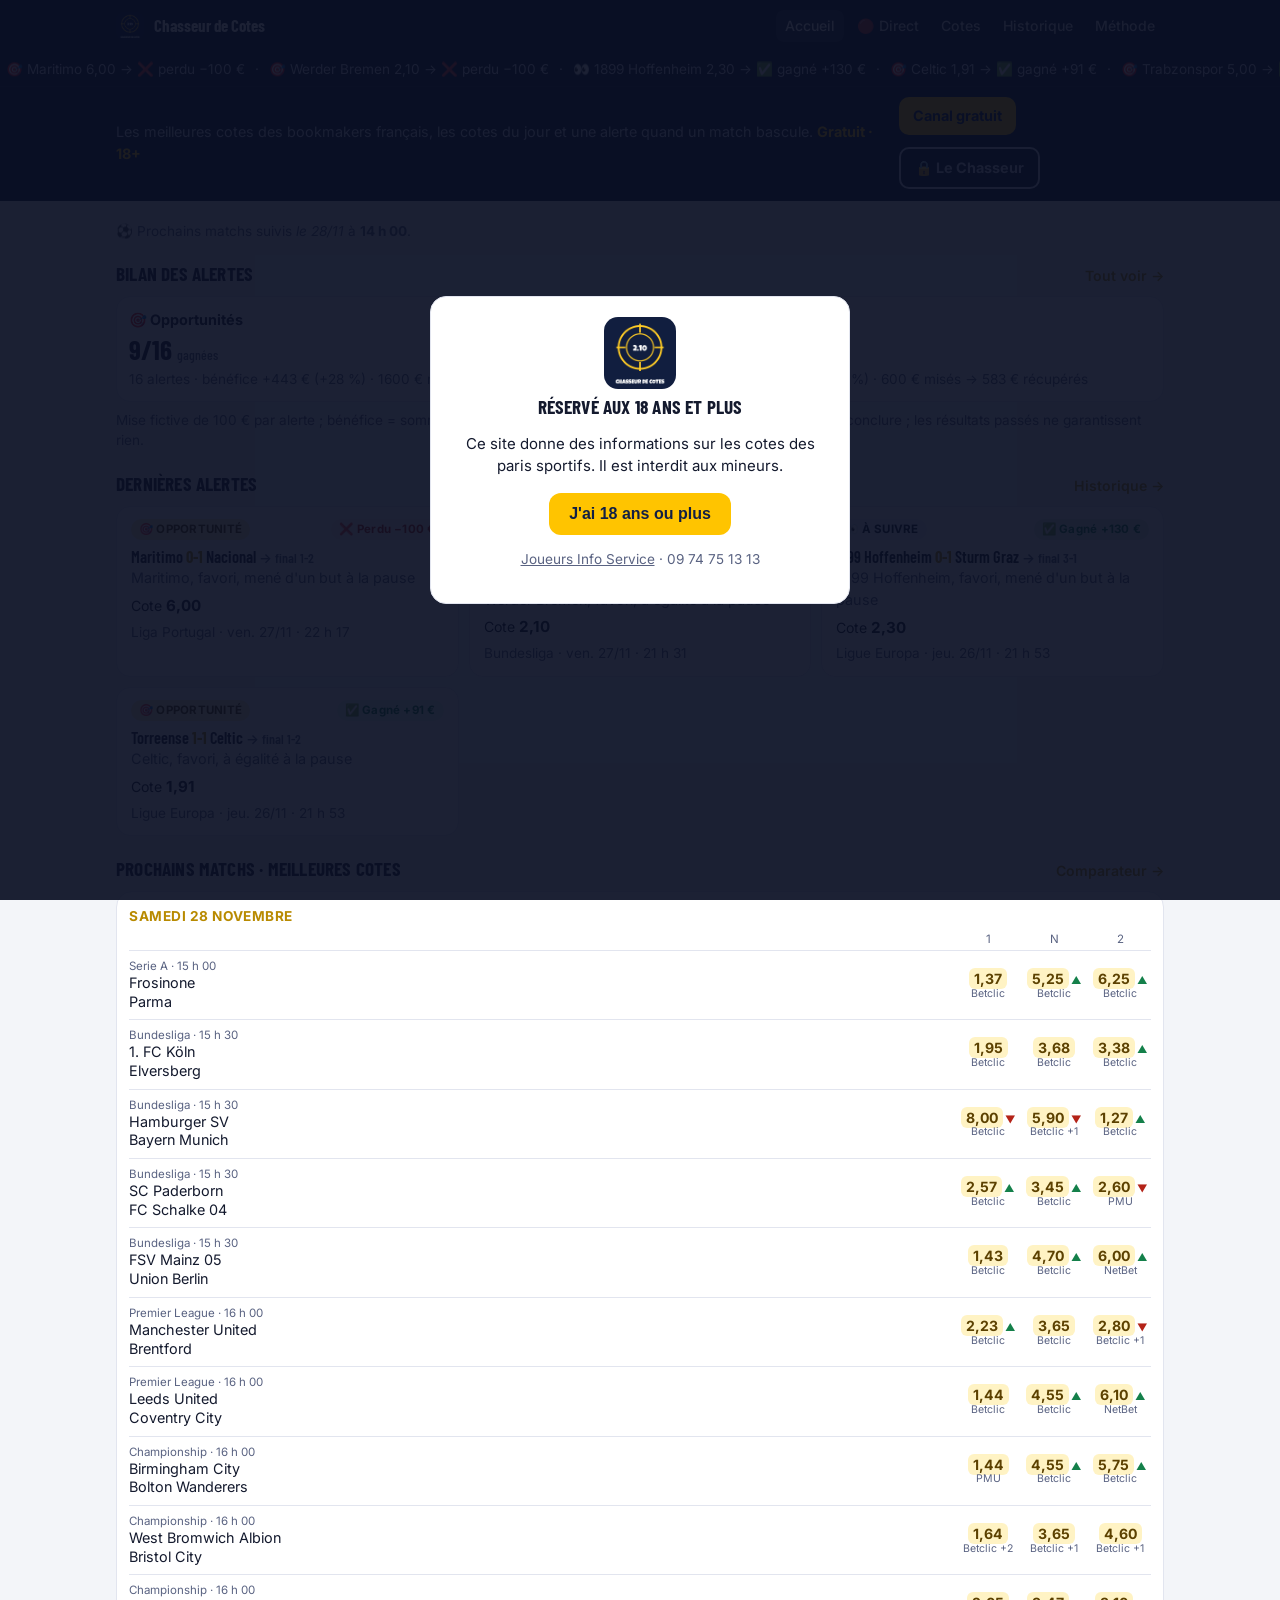
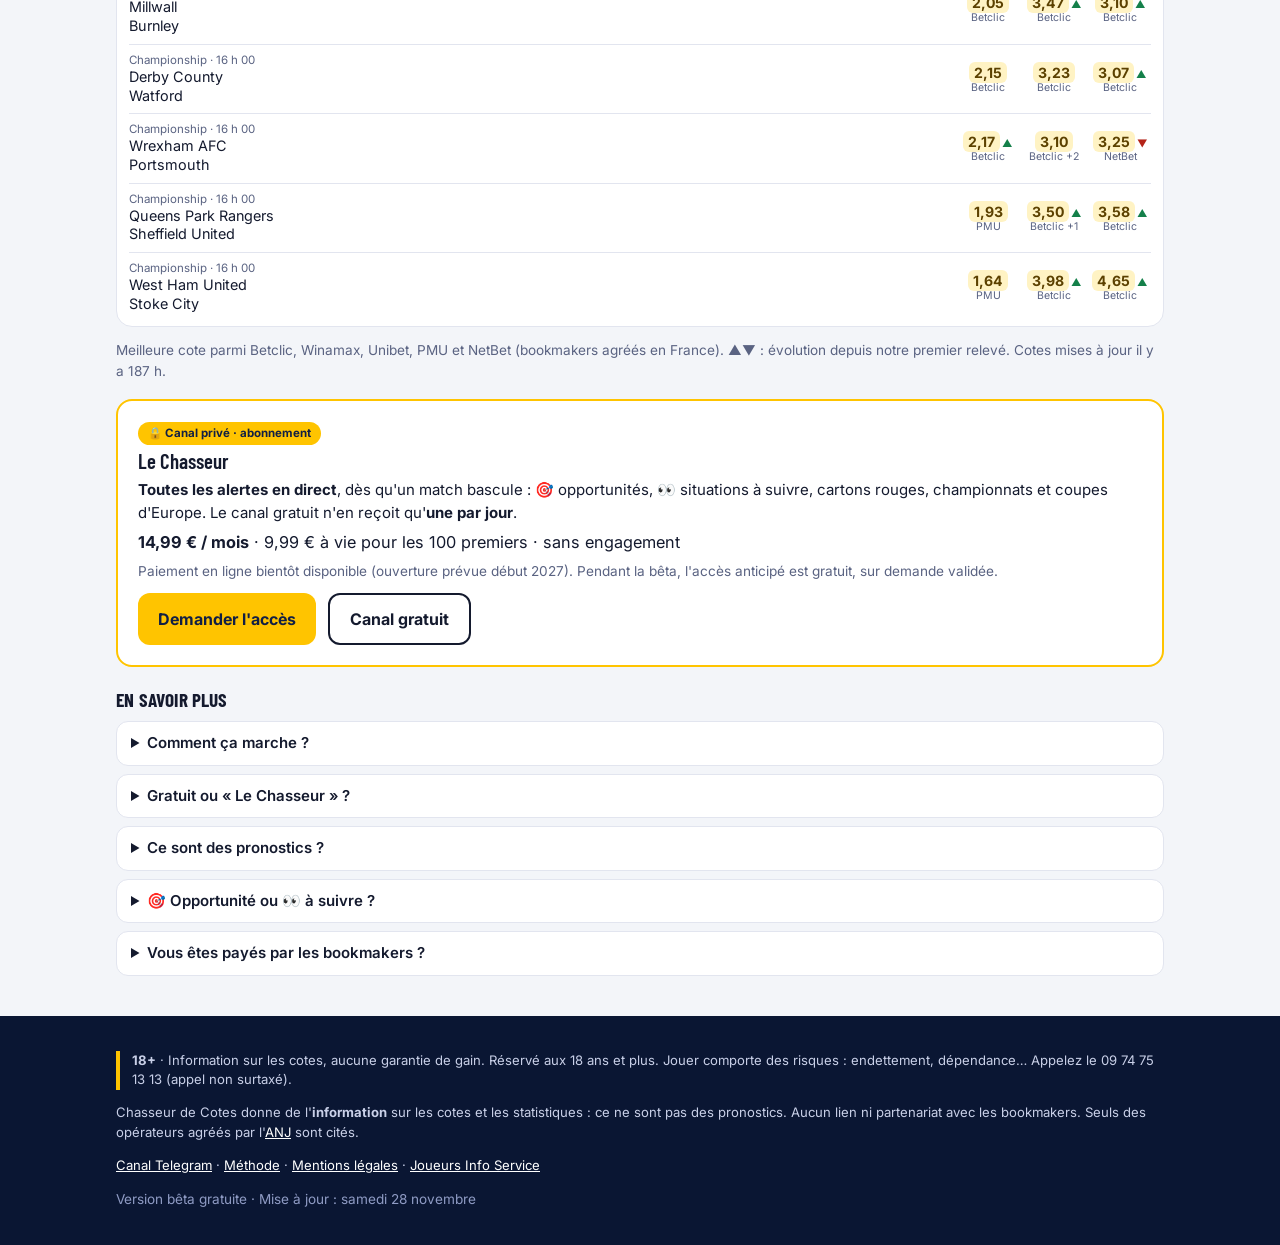
==== commit 8ab292d2: "Mise à jour automatique 2026-11-28 14:08" ====
--- a/index.html
+++ b/index.html
@@ -11,7 +11,7 @@
 <main><a class="ticker" href="historique.html" aria-label="Dernières alertes, gagnées et perdues"><div class="piste"><div><span>🎯 Maritimo 6,00 → ❌ perdu −100 €</span> · <span>🎯 Werder Bremen 2,10 → ❌ perdu −100 €</span> · <span>👀 1899 Hoffenheim 2,30 → ✅ gagné +130 €</span> · <span>🎯 Celtic 1,91 → ✅ gagné +91 €</span> · <span>🎯 Trabzonspor 5,00 → ✅ gagné +400 €</span> · <span>🎯 HNK Hajduk Split 6,00 → ❌ perdu −100 €</span> · <span>🎯 Rennes 2,38 → ❌ perdu −100 €</span> · <span>🎯 Sunderland 1,53 → ❌ perdu −100 €</span> · </div><div aria-hidden="true"><span>🎯 Maritimo 6,00 → ❌ perdu −100 €</span> · <span>🎯 Werder Bremen 2,10 → ❌ perdu −100 €</span> · <span>👀 1899 Hoffenheim 2,30 → ✅ gagné +130 €</span> · <span>🎯 Celtic 1,91 → ✅ gagné +91 €</span> · <span>🎯 Trabzonspor 5,00 → ✅ gagné +400 €</span> · <span>🎯 HNK Hajduk Split 6,00 → ❌ perdu −100 €</span> · <span>🎯 Rennes 2,38 → ❌ perdu −100 €</span> · <span>🎯 Sunderland 1,53 → ❌ perdu −100 €</span> · </div></div></a><div class="bandeau"><div class="wrap"><p>Les meilleures cotes des bookmakers français, les cotes du jour et une alerte quand un match bascule. <b>Gratuit · 18+</b></p>
 <div class="cta" style="margin:0"><a class="btn petit" href="https://t.me/ChasseurDeCotes">Canal gratuit</a><a class="btn petit ghost" href="https://t.me/+0855fUGvmDIwYjhk">🔒 Le Chasseur</a></div></div></div>
 <section class="serre"><div class="wrap">
-<div id="direct" data-maj="1795869105" data-prochain="1795870800"></div>
+<div id="direct" data-maj="1795871283" data-prochain="1795874400"></div>
 <p class="mini prochain" id="prochain" hidden>⚽ Prochains matchs suivis <i></i> à <b></b>.</p>
 <div class="titre-bloc"><h2>Bilan des alertes</h2><a href="historique.html">Tout voir →</a></div><div class="resumes"><div class="resume"><div class="t">🎯 Opportunités</div><div class="gros">9/16 <span>gagnées</span></div><div class="mini">16 alertes · bénéfice +443 € (+28 %) · 1600 € misés → 2043 € récupérés</div></div><div class="resume"><div class="t">👀 À suivre</div><div class="gros">3/6 <span>gagnées</span></div><div class="mini">6 alertes · bénéfice −17 € (−3 %) · 600 € misés → 583 € récupérés</div></div></div><p class="mini avert">Mise fictive de 100 € par alerte ; bénéfice = somme récupérée − somme misée. Échantillon encore trop petit pour conclure ; les résultats passés ne garantissent rien.</p>
 <div class="titre-bloc"><h2>Dernières alertes</h2><a href="historique.html">Historique →</a></div><div class="grille-alertes"><article class="alerte" data-etiquette="opportunite"><div class="tete"><span class="tag opp">🎯 OPPORTUNITÉ</span><span class="tag perdu">❌ Perdu −100 €</span></div>
@@ -31,7 +31,7 @@
 <div class="ligne">Celtic, favori, à égalité à la pause</div>
 <div class="chiffres"><span>Cote <b>1,91</b></span></div>
 <div class="mini">Ligue Europa · jeu. 26/11 · 21 h 53</div></article></div>
-<div class="titre-bloc"><h2>Prochains matchs · meilleures cotes</h2><a href="comparateur.html">Comparateur →</a></div><div class="carte liste"><div class="jour">Samedi 28 novembre</div><div class="tete-cotes"><span></span><span>1</span><span>N</span><span>2</span></div><div class="match"><div class="eq"><div class="mini">Liga · 14 h 00</div><div>Real Betis</div><div>Rayo Vallecano</div></div><div class="c"><span class="best">1,57</span><i class="fleche-h" title="La cote a monté">▲</i><small>Betclic</small></div><div class="c"><span class="best">4,20</span><i class="fleche-h" title="La cote a monté">▲</i><small>Betclic +1</small></div><div class="c"><span class="best">4,90</span><i class="fleche-b" title="La cote a baissé">▼</i><small>Betclic +1</small></div></div><div class="match"><div class="eq"><div class="mini">Süper Lig · 14 h 00</div><div>Samsunspor</div><div>Genclerbirligi SK</div></div><div class="c"><span class="best">1,79</span><small>Betclic</small></div><div class="c"><span class="best">3,40</span><small>Betclic +1</small></div><div class="c"><span class="best">3,80</span><small>NetBet</small></div></div><div class="match"><div class="eq"><div class="mini">Serie A · 15 h 00</div><div>Frosinone</div><div>Parma</div></div><div class="c"><span class="best">1,37</span><small>Betclic</small></div><div class="c"><span class="best">5,25</span><i class="fleche-h" title="La cote a monté">▲</i><small>Betclic</small></div><div class="c"><span class="best">6,25</span><i class="fleche-h" title="La cote a monté">▲</i><small>Betclic</small></div></div><div class="match"><div class="eq"><div class="mini">Bundesliga · 15 h 30</div><div>1. FC Köln</div><div>Elversberg</div></div><div class="c"><span class="best">1,95</span><small>Betclic</small></div><div class="c"><span class="best">3,68</span><small>Betclic</small></div><div class="c"><span class="best">3,38</span><i class="fleche-h" title="La cote a monté">▲</i><small>Betclic</small></div></div><div class="match"><div class="eq"><div class="mini">Bundesliga · 15 h 30</div><div>Hamburger SV</div><div>Bayern Munich</div></div><div class="c"><span class="best">8,00</span><i class="fleche-b" title="La cote a baissé">▼</i><small>Betclic</small></div><div class="c"><span class="best">5,90</span><i class="fleche-b" title="La cote a baissé">▼</i><small>Betclic +1</small></div><div class="c"><span class="best">1,27</span><i class="fleche-h" title="La cote a monté">▲</i><small>Betclic</small></div></div><div class="match"><div class="eq"><div class="mini">Bundesliga · 15 h 30</div><div>SC Paderborn</div><div>FC Schalke 04</div></div><div class="c"><span class="best">2,57</span><i class="fleche-h" title="La cote a monté">▲</i><small>Betclic</small></div><div class="c"><span class="best">3,45</span><i class="fleche-h" title="La cote a monté">▲</i><small>Betclic</small></div><div class="c"><span class="best">2,60</span><i class="fleche-b" title="La cote a baissé">▼</i><small>PMU</small></div></div><div class="match"><div class="eq"><div class="mini">Bundesliga · 15 h 30</div><div>FSV Mainz 05</div><div>Union Berlin</div></div><div class="c"><span class="best">1,43</span><small>Betclic</small></div><div class="c"><span class="best">4,70</span><i class="fleche-h" title="La cote a monté">▲</i><small>Betclic</small></div><div class="c"><span class="best">6,00</span><i class="fleche-h" title="La cote a monté">▲</i><small>NetBet</small></div></div><div class="match"><div class="eq"><div class="mini">Premier League · 16 h 00</div><div>Manchester United</div><div>Brentford</div></div><div class="c"><span class="best">2,23</span><i class="fleche-h" title="La cote a monté">▲</i><small>Betclic</small></div><div class="c"><span class="best">3,65</span><small>Betclic</small></div><div class="c"><span class="best">2,80</span><i class="fleche-b" title="La cote a baissé">▼</i><small>Betclic +1</small></div></div><div class="match"><div class="eq"><div class="mini">Premier League · 16 h 00</div><div>Leeds United</div><div>Coventry City</div></div><div class="c"><span class="best">1,44</span><small>Betclic</small></div><div class="c"><span class="best">4,55</span><i class="fleche-h" title="La cote a monté">▲</i><small>Betclic</small></div><div class="c"><span class="best">6,10</span><i class="fleche-h" title="La cote a monté">▲</i><small>NetBet</small></div></div><div class="match"><div class="eq"><div class="mini">Championship · 16 h 00</div><div>Birmingham City</div><div>Bolton Wanderers</div></div><div class="c"><span class="best">1,44</span><small>PMU</small></div><div class="c"><span class="best">4,55</span><i class="fleche-h" title="La cote a monté">▲</i><small>Betclic</small></div><div class="c"><span class="best">5,75</span><i class="fleche-h" title="La cote a monté">▲</i><small>Betclic</small></div></div><div class="match"><div class="eq"><div class="mini">Championship · 16 h 00</div><div>West Bromwich Albion</div><div>Bristol City</div></div><div class="c"><span class="best">1,64</span><small>Betclic +2</small></div><div class="c"><span class="best">3,65</span><small>Betclic +1</small></div><div class="c"><span class="best">4,60</span><small>Betclic +1</small></div></div><div class="match"><div class="eq"><div class="mini">Championship · 16 h 00</div><div>Millwall</div><div>Burnley</div></div><div class="c"><span class="best">2,05</span><small>Betclic</small></div><div class="c"><span class="best">3,47</span><i class="fleche-h" title="La cote a monté">▲</i><small>Betclic</small></div><div class="c"><span class="best">3,10</span><i class="fleche-h" title="La cote a monté">▲</i><small>Betclic</small></div></div><div class="match"><div class="eq"><div class="mini">Championship · 16 h 00</div><div>Derby County</div><div>Watford</div></div><div class="c"><span class="best">2,15</span><small>Betclic</small></div><div class="c"><span class="best">3,23</span><small>Betclic</small></div><div class="c"><span class="best">3,07</span><i class="fleche-h" title="La cote a monté">▲</i><small>Betclic</small></div></div><div class="match"><div class="eq"><div class="mini">Championship · 16 h 00</div><div>Wrexham AFC</div><div>Portsmouth</div></div><div class="c"><span class="best">2,17</span><i class="fleche-h" title="La cote a monté">▲</i><small>Betclic</small></div><div class="c"><span class="best">3,10</span><small>Betclic +2</small></div><div class="c"><span class="best">3,25</span><i class="fleche-b" title="La cote a baissé">▼</i><small>NetBet</small></div></div></div>
+<div class="titre-bloc"><h2>Prochains matchs · meilleures cotes</h2><a href="comparateur.html">Comparateur →</a></div><div class="carte liste"><div class="jour">Samedi 28 novembre</div><div class="tete-cotes"><span></span><span>1</span><span>N</span><span>2</span></div><div class="match"><div class="eq"><div class="mini">Serie A · 15 h 00</div><div>Frosinone</div><div>Parma</div></div><div class="c"><span class="best">1,37</span><small>Betclic</small></div><div class="c"><span class="best">5,25</span><i class="fleche-h" title="La cote a monté">▲</i><small>Betclic</small></div><div class="c"><span class="best">6,25</span><i class="fleche-h" title="La cote a monté">▲</i><small>Betclic</small></div></div><div class="match"><div class="eq"><div class="mini">Bundesliga · 15 h 30</div><div>1. FC Köln</div><div>Elversberg</div></div><div class="c"><span class="best">1,95</span><small>Betclic</small></div><div class="c"><span class="best">3,68</span><small>Betclic</small></div><div class="c"><span class="best">3,38</span><i class="fleche-h" title="La cote a monté">▲</i><small>Betclic</small></div></div><div class="match"><div class="eq"><div class="mini">Bundesliga · 15 h 30</div><div>Hamburger SV</div><div>Bayern Munich</div></div><div class="c"><span class="best">8,00</span><i class="fleche-b" title="La cote a baissé">▼</i><small>Betclic</small></div><div class="c"><span class="best">5,90</span><i class="fleche-b" title="La cote a baissé">▼</i><small>Betclic +1</small></div><div class="c"><span class="best">1,27</span><i class="fleche-h" title="La cote a monté">▲</i><small>Betclic</small></div></div><div class="match"><div class="eq"><div class="mini">Bundesliga · 15 h 30</div><div>SC Paderborn</div><div>FC Schalke 04</div></div><div class="c"><span class="best">2,57</span><i class="fleche-h" title="La cote a monté">▲</i><small>Betclic</small></div><div class="c"><span class="best">3,45</span><i class="fleche-h" title="La cote a monté">▲</i><small>Betclic</small></div><div class="c"><span class="best">2,60</span><i class="fleche-b" title="La cote a baissé">▼</i><small>PMU</small></div></div><div class="match"><div class="eq"><div class="mini">Bundesliga · 15 h 30</div><div>FSV Mainz 05</div><div>Union Berlin</div></div><div class="c"><span class="best">1,43</span><small>Betclic</small></div><div class="c"><span class="best">4,70</span><i class="fleche-h" title="La cote a monté">▲</i><small>Betclic</small></div><div class="c"><span class="best">6,00</span><i class="fleche-h" title="La cote a monté">▲</i><small>NetBet</small></div></div><div class="match"><div class="eq"><div class="mini">Premier League · 16 h 00</div><div>Manchester United</div><div>Brentford</div></div><div class="c"><span class="best">2,23</span><i class="fleche-h" title="La cote a monté">▲</i><small>Betclic</small></div><div class="c"><span class="best">3,65</span><small>Betclic</small></div><div class="c"><span class="best">2,80</span><i class="fleche-b" title="La cote a baissé">▼</i><small>Betclic +1</small></div></div><div class="match"><div class="eq"><div class="mini">Premier League · 16 h 00</div><div>Leeds United</div><div>Coventry City</div></div><div class="c"><span class="best">1,44</span><small>Betclic</small></div><div class="c"><span class="best">4,55</span><i class="fleche-h" title="La cote a monté">▲</i><small>Betclic</small></div><div class="c"><span class="best">6,10</span><i class="fleche-h" title="La cote a monté">▲</i><small>NetBet</small></div></div><div class="match"><div class="eq"><div class="mini">Championship · 16 h 00</div><div>Birmingham City</div><div>Bolton Wanderers</div></div><div class="c"><span class="best">1,44</span><small>PMU</small></div><div class="c"><span class="best">4,55</span><i class="fleche-h" title="La cote a monté">▲</i><small>Betclic</small></div><div class="c"><span class="best">5,75</span><i class="fleche-h" title="La cote a monté">▲</i><small>Betclic</small></div></div><div class="match"><div class="eq"><div class="mini">Championship · 16 h 00</div><div>West Bromwich Albion</div><div>Bristol City</div></div><div class="c"><span class="best">1,64</span><small>Betclic +2</small></div><div class="c"><span class="best">3,65</span><small>Betclic +1</small></div><div class="c"><span class="best">4,60</span><small>Betclic +1</small></div></div><div class="match"><div class="eq"><div class="mini">Championship · 16 h 00</div><div>Millwall</div><div>Burnley</div></div><div class="c"><span class="best">2,05</span><small>Betclic</small></div><div class="c"><span class="best">3,47</span><i class="fleche-h" title="La cote a monté">▲</i><small>Betclic</small></div><div class="c"><span class="best">3,10</span><i class="fleche-h" title="La cote a monté">▲</i><small>Betclic</small></div></div><div class="match"><div class="eq"><div class="mini">Championship · 16 h 00</div><div>Derby County</div><div>Watford</div></div><div class="c"><span class="best">2,15</span><small>Betclic</small></div><div class="c"><span class="best">3,23</span><small>Betclic</small></div><div class="c"><span class="best">3,07</span><i class="fleche-h" title="La cote a monté">▲</i><small>Betclic</small></div></div><div class="match"><div class="eq"><div class="mini">Championship · 16 h 00</div><div>Wrexham AFC</div><div>Portsmouth</div></div><div class="c"><span class="best">2,17</span><i class="fleche-h" title="La cote a monté">▲</i><small>Betclic</small></div><div class="c"><span class="best">3,10</span><small>Betclic +2</small></div><div class="c"><span class="best">3,25</span><i class="fleche-b" title="La cote a baissé">▼</i><small>NetBet</small></div></div><div class="match"><div class="eq"><div class="mini">Championship · 16 h 00</div><div>Queens Park Rangers</div><div>Sheffield United</div></div><div class="c"><span class="best">1,93</span><small>PMU</small></div><div class="c"><span class="best">3,50</span><i class="fleche-h" title="La cote a monté">▲</i><small>Betclic +1</small></div><div class="c"><span class="best">3,58</span><i class="fleche-h" title="La cote a monté">▲</i><small>Betclic</small></div></div><div class="match"><div class="eq"><div class="mini">Championship · 16 h 00</div><div>West Ham United</div><div>Stoke City</div></div><div class="c"><span class="best">1,64</span><small>PMU</small></div><div class="c"><span class="best">3,98</span><i class="fleche-h" title="La cote a monté">▲</i><small>Betclic</small></div><div class="c"><span class="best">4,65</span><i class="fleche-h" title="La cote a monté">▲</i><small>Betclic</small></div></div></div>
 <p class="mini">Meilleure cote parmi Betclic, Winamax, Unibet, PMU et NetBet (bookmakers agréés en France). ▲▼ : évolution depuis notre premier relevé. Cotes mises à jour <span data-ilya="1795852920"></span>.</p>
 <div class="carte chasseur"><div class="badge-prive">🔒 Canal privé · abonnement</div><h3>Le Chasseur</h3>
 <p><b>Toutes les alertes en direct</b>, dès qu'un match bascule : 🎯 opportunités, 👀 situations à suivre, cartons rouges, championnats et coupes d'Europe. Le canal gratuit n'en reçoit qu'<b>une par jour</b>.</p>
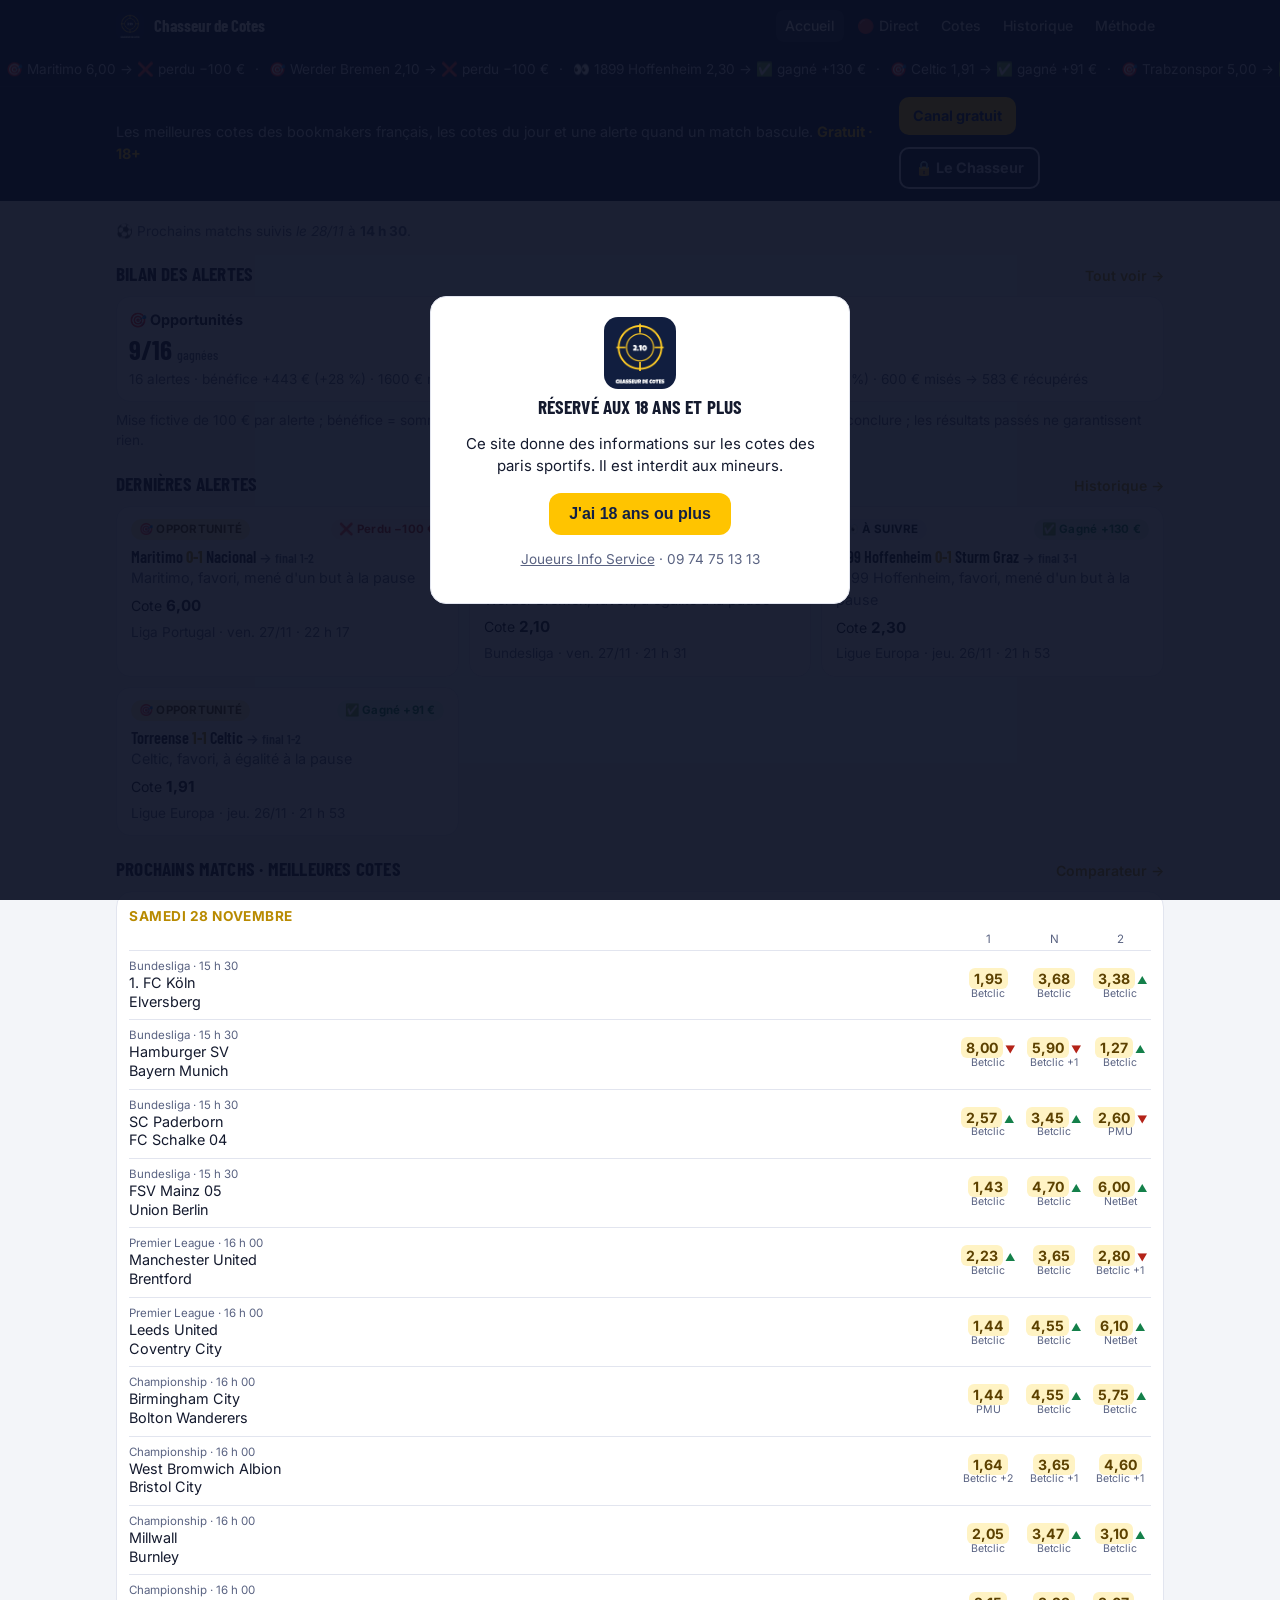
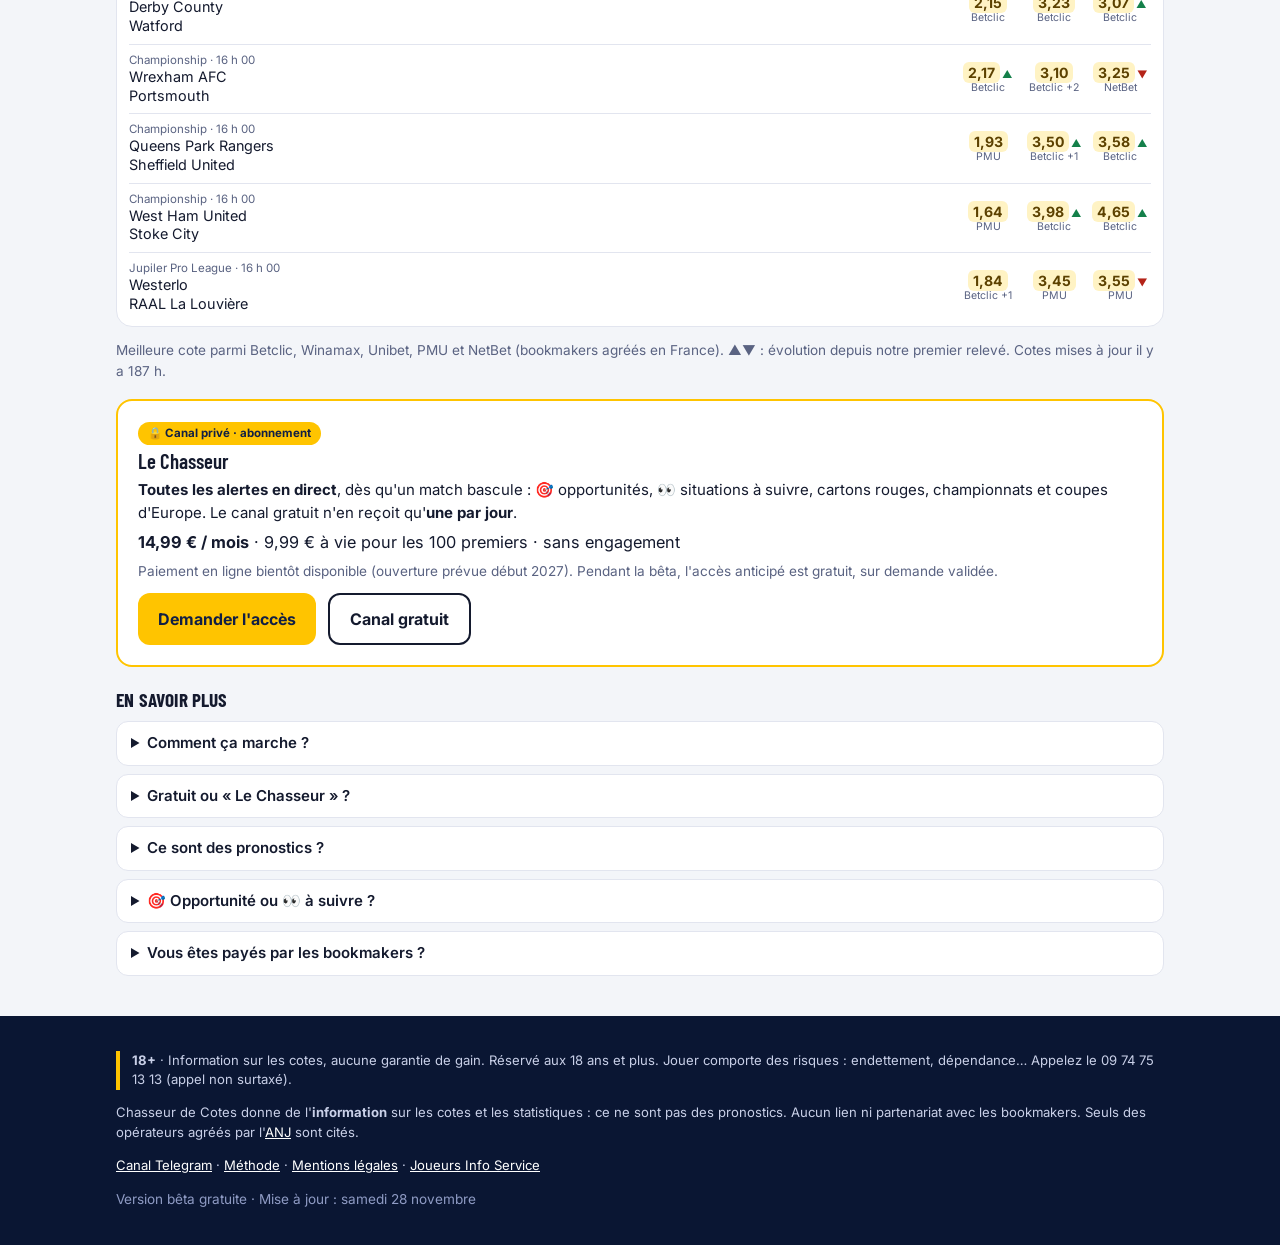
==== commit fcb97ad4: "Mise à jour automatique 2026-11-28 15:07" ====
--- a/index.html
+++ b/index.html
@@ -11,7 +11,7 @@
 <main><a class="ticker" href="historique.html" aria-label="Dernières alertes, gagnées et perdues"><div class="piste"><div><span>🎯 Maritimo 6,00 → ❌ perdu −100 €</span> · <span>🎯 Werder Bremen 2,10 → ❌ perdu −100 €</span> · <span>👀 1899 Hoffenheim 2,30 → ✅ gagné +130 €</span> · <span>🎯 Celtic 1,91 → ✅ gagné +91 €</span> · <span>🎯 Trabzonspor 5,00 → ✅ gagné +400 €</span> · <span>🎯 HNK Hajduk Split 6,00 → ❌ perdu −100 €</span> · <span>🎯 Rennes 2,38 → ❌ perdu −100 €</span> · <span>🎯 Sunderland 1,53 → ❌ perdu −100 €</span> · </div><div aria-hidden="true"><span>🎯 Maritimo 6,00 → ❌ perdu −100 €</span> · <span>🎯 Werder Bremen 2,10 → ❌ perdu −100 €</span> · <span>👀 1899 Hoffenheim 2,30 → ✅ gagné +130 €</span> · <span>🎯 Celtic 1,91 → ✅ gagné +91 €</span> · <span>🎯 Trabzonspor 5,00 → ✅ gagné +400 €</span> · <span>🎯 HNK Hajduk Split 6,00 → ❌ perdu −100 €</span> · <span>🎯 Rennes 2,38 → ❌ perdu −100 €</span> · <span>🎯 Sunderland 1,53 → ❌ perdu −100 €</span> · </div></div></a><div class="bandeau"><div class="wrap"><p>Les meilleures cotes des bookmakers français, les cotes du jour et une alerte quand un match bascule. <b>Gratuit · 18+</b></p>
 <div class="cta" style="margin:0"><a class="btn petit" href="https://t.me/ChasseurDeCotes">Canal gratuit</a><a class="btn petit ghost" href="https://t.me/+0855fUGvmDIwYjhk">🔒 Le Chasseur</a></div></div></div>
 <section class="serre"><div class="wrap">
-<div id="direct" data-maj="1795871283" data-prochain="1795874400"></div>
+<div id="direct" data-maj="1795874839" data-prochain="1795876200"></div>
 <p class="mini prochain" id="prochain" hidden>⚽ Prochains matchs suivis <i></i> à <b></b>.</p>
 <div class="titre-bloc"><h2>Bilan des alertes</h2><a href="historique.html">Tout voir →</a></div><div class="resumes"><div class="resume"><div class="t">🎯 Opportunités</div><div class="gros">9/16 <span>gagnées</span></div><div class="mini">16 alertes · bénéfice +443 € (+28 %) · 1600 € misés → 2043 € récupérés</div></div><div class="resume"><div class="t">👀 À suivre</div><div class="gros">3/6 <span>gagnées</span></div><div class="mini">6 alertes · bénéfice −17 € (−3 %) · 600 € misés → 583 € récupérés</div></div></div><p class="mini avert">Mise fictive de 100 € par alerte ; bénéfice = somme récupérée − somme misée. Échantillon encore trop petit pour conclure ; les résultats passés ne garantissent rien.</p>
 <div class="titre-bloc"><h2>Dernières alertes</h2><a href="historique.html">Historique →</a></div><div class="grille-alertes"><article class="alerte" data-etiquette="opportunite"><div class="tete"><span class="tag opp">🎯 OPPORTUNITÉ</span><span class="tag perdu">❌ Perdu −100 €</span></div>
@@ -31,7 +31,7 @@
 <div class="ligne">Celtic, favori, à égalité à la pause</div>
 <div class="chiffres"><span>Cote <b>1,91</b></span></div>
 <div class="mini">Ligue Europa · jeu. 26/11 · 21 h 53</div></article></div>
-<div class="titre-bloc"><h2>Prochains matchs · meilleures cotes</h2><a href="comparateur.html">Comparateur →</a></div><div class="carte liste"><div class="jour">Samedi 28 novembre</div><div class="tete-cotes"><span></span><span>1</span><span>N</span><span>2</span></div><div class="match"><div class="eq"><div class="mini">Serie A · 15 h 00</div><div>Frosinone</div><div>Parma</div></div><div class="c"><span class="best">1,37</span><small>Betclic</small></div><div class="c"><span class="best">5,25</span><i class="fleche-h" title="La cote a monté">▲</i><small>Betclic</small></div><div class="c"><span class="best">6,25</span><i class="fleche-h" title="La cote a monté">▲</i><small>Betclic</small></div></div><div class="match"><div class="eq"><div class="mini">Bundesliga · 15 h 30</div><div>1. FC Köln</div><div>Elversberg</div></div><div class="c"><span class="best">1,95</span><small>Betclic</small></div><div class="c"><span class="best">3,68</span><small>Betclic</small></div><div class="c"><span class="best">3,38</span><i class="fleche-h" title="La cote a monté">▲</i><small>Betclic</small></div></div><div class="match"><div class="eq"><div class="mini">Bundesliga · 15 h 30</div><div>Hamburger SV</div><div>Bayern Munich</div></div><div class="c"><span class="best">8,00</span><i class="fleche-b" title="La cote a baissé">▼</i><small>Betclic</small></div><div class="c"><span class="best">5,90</span><i class="fleche-b" title="La cote a baissé">▼</i><small>Betclic +1</small></div><div class="c"><span class="best">1,27</span><i class="fleche-h" title="La cote a monté">▲</i><small>Betclic</small></div></div><div class="match"><div class="eq"><div class="mini">Bundesliga · 15 h 30</div><div>SC Paderborn</div><div>FC Schalke 04</div></div><div class="c"><span class="best">2,57</span><i class="fleche-h" title="La cote a monté">▲</i><small>Betclic</small></div><div class="c"><span class="best">3,45</span><i class="fleche-h" title="La cote a monté">▲</i><small>Betclic</small></div><div class="c"><span class="best">2,60</span><i class="fleche-b" title="La cote a baissé">▼</i><small>PMU</small></div></div><div class="match"><div class="eq"><div class="mini">Bundesliga · 15 h 30</div><div>FSV Mainz 05</div><div>Union Berlin</div></div><div class="c"><span class="best">1,43</span><small>Betclic</small></div><div class="c"><span class="best">4,70</span><i class="fleche-h" title="La cote a monté">▲</i><small>Betclic</small></div><div class="c"><span class="best">6,00</span><i class="fleche-h" title="La cote a monté">▲</i><small>NetBet</small></div></div><div class="match"><div class="eq"><div class="mini">Premier League · 16 h 00</div><div>Manchester United</div><div>Brentford</div></div><div class="c"><span class="best">2,23</span><i class="fleche-h" title="La cote a monté">▲</i><small>Betclic</small></div><div class="c"><span class="best">3,65</span><small>Betclic</small></div><div class="c"><span class="best">2,80</span><i class="fleche-b" title="La cote a baissé">▼</i><small>Betclic +1</small></div></div><div class="match"><div class="eq"><div class="mini">Premier League · 16 h 00</div><div>Leeds United</div><div>Coventry City</div></div><div class="c"><span class="best">1,44</span><small>Betclic</small></div><div class="c"><span class="best">4,55</span><i class="fleche-h" title="La cote a monté">▲</i><small>Betclic</small></div><div class="c"><span class="best">6,10</span><i class="fleche-h" title="La cote a monté">▲</i><small>NetBet</small></div></div><div class="match"><div class="eq"><div class="mini">Championship · 16 h 00</div><div>Birmingham City</div><div>Bolton Wanderers</div></div><div class="c"><span class="best">1,44</span><small>PMU</small></div><div class="c"><span class="best">4,55</span><i class="fleche-h" title="La cote a monté">▲</i><small>Betclic</small></div><div class="c"><span class="best">5,75</span><i class="fleche-h" title="La cote a monté">▲</i><small>Betclic</small></div></div><div class="match"><div class="eq"><div class="mini">Championship · 16 h 00</div><div>West Bromwich Albion</div><div>Bristol City</div></div><div class="c"><span class="best">1,64</span><small>Betclic +2</small></div><div class="c"><span class="best">3,65</span><small>Betclic +1</small></div><div class="c"><span class="best">4,60</span><small>Betclic +1</small></div></div><div class="match"><div class="eq"><div class="mini">Championship · 16 h 00</div><div>Millwall</div><div>Burnley</div></div><div class="c"><span class="best">2,05</span><small>Betclic</small></div><div class="c"><span class="best">3,47</span><i class="fleche-h" title="La cote a monté">▲</i><small>Betclic</small></div><div class="c"><span class="best">3,10</span><i class="fleche-h" title="La cote a monté">▲</i><small>Betclic</small></div></div><div class="match"><div class="eq"><div class="mini">Championship · 16 h 00</div><div>Derby County</div><div>Watford</div></div><div class="c"><span class="best">2,15</span><small>Betclic</small></div><div class="c"><span class="best">3,23</span><small>Betclic</small></div><div class="c"><span class="best">3,07</span><i class="fleche-h" title="La cote a monté">▲</i><small>Betclic</small></div></div><div class="match"><div class="eq"><div class="mini">Championship · 16 h 00</div><div>Wrexham AFC</div><div>Portsmouth</div></div><div class="c"><span class="best">2,17</span><i class="fleche-h" title="La cote a monté">▲</i><small>Betclic</small></div><div class="c"><span class="best">3,10</span><small>Betclic +2</small></div><div class="c"><span class="best">3,25</span><i class="fleche-b" title="La cote a baissé">▼</i><small>NetBet</small></div></div><div class="match"><div class="eq"><div class="mini">Championship · 16 h 00</div><div>Queens Park Rangers</div><div>Sheffield United</div></div><div class="c"><span class="best">1,93</span><small>PMU</small></div><div class="c"><span class="best">3,50</span><i class="fleche-h" title="La cote a monté">▲</i><small>Betclic +1</small></div><div class="c"><span class="best">3,58</span><i class="fleche-h" title="La cote a monté">▲</i><small>Betclic</small></div></div><div class="match"><div class="eq"><div class="mini">Championship · 16 h 00</div><div>West Ham United</div><div>Stoke City</div></div><div class="c"><span class="best">1,64</span><small>PMU</small></div><div class="c"><span class="best">3,98</span><i class="fleche-h" title="La cote a monté">▲</i><small>Betclic</small></div><div class="c"><span class="best">4,65</span><i class="fleche-h" title="La cote a monté">▲</i><small>Betclic</small></div></div></div>
+<div class="titre-bloc"><h2>Prochains matchs · meilleures cotes</h2><a href="comparateur.html">Comparateur →</a></div><div class="carte liste"><div class="jour">Samedi 28 novembre</div><div class="tete-cotes"><span></span><span>1</span><span>N</span><span>2</span></div><div class="match"><div class="eq"><div class="mini">Bundesliga · 15 h 30</div><div>1. FC Köln</div><div>Elversberg</div></div><div class="c"><span class="best">1,95</span><small>Betclic</small></div><div class="c"><span class="best">3,68</span><small>Betclic</small></div><div class="c"><span class="best">3,38</span><i class="fleche-h" title="La cote a monté">▲</i><small>Betclic</small></div></div><div class="match"><div class="eq"><div class="mini">Bundesliga · 15 h 30</div><div>Hamburger SV</div><div>Bayern Munich</div></div><div class="c"><span class="best">8,00</span><i class="fleche-b" title="La cote a baissé">▼</i><small>Betclic</small></div><div class="c"><span class="best">5,90</span><i class="fleche-b" title="La cote a baissé">▼</i><small>Betclic +1</small></div><div class="c"><span class="best">1,27</span><i class="fleche-h" title="La cote a monté">▲</i><small>Betclic</small></div></div><div class="match"><div class="eq"><div class="mini">Bundesliga · 15 h 30</div><div>SC Paderborn</div><div>FC Schalke 04</div></div><div class="c"><span class="best">2,57</span><i class="fleche-h" title="La cote a monté">▲</i><small>Betclic</small></div><div class="c"><span class="best">3,45</span><i class="fleche-h" title="La cote a monté">▲</i><small>Betclic</small></div><div class="c"><span class="best">2,60</span><i class="fleche-b" title="La cote a baissé">▼</i><small>PMU</small></div></div><div class="match"><div class="eq"><div class="mini">Bundesliga · 15 h 30</div><div>FSV Mainz 05</div><div>Union Berlin</div></div><div class="c"><span class="best">1,43</span><small>Betclic</small></div><div class="c"><span class="best">4,70</span><i class="fleche-h" title="La cote a monté">▲</i><small>Betclic</small></div><div class="c"><span class="best">6,00</span><i class="fleche-h" title="La cote a monté">▲</i><small>NetBet</small></div></div><div class="match"><div class="eq"><div class="mini">Premier League · 16 h 00</div><div>Manchester United</div><div>Brentford</div></div><div class="c"><span class="best">2,23</span><i class="fleche-h" title="La cote a monté">▲</i><small>Betclic</small></div><div class="c"><span class="best">3,65</span><small>Betclic</small></div><div class="c"><span class="best">2,80</span><i class="fleche-b" title="La cote a baissé">▼</i><small>Betclic +1</small></div></div><div class="match"><div class="eq"><div class="mini">Premier League · 16 h 00</div><div>Leeds United</div><div>Coventry City</div></div><div class="c"><span class="best">1,44</span><small>Betclic</small></div><div class="c"><span class="best">4,55</span><i class="fleche-h" title="La cote a monté">▲</i><small>Betclic</small></div><div class="c"><span class="best">6,10</span><i class="fleche-h" title="La cote a monté">▲</i><small>NetBet</small></div></div><div class="match"><div class="eq"><div class="mini">Championship · 16 h 00</div><div>Birmingham City</div><div>Bolton Wanderers</div></div><div class="c"><span class="best">1,44</span><small>PMU</small></div><div class="c"><span class="best">4,55</span><i class="fleche-h" title="La cote a monté">▲</i><small>Betclic</small></div><div class="c"><span class="best">5,75</span><i class="fleche-h" title="La cote a monté">▲</i><small>Betclic</small></div></div><div class="match"><div class="eq"><div class="mini">Championship · 16 h 00</div><div>West Bromwich Albion</div><div>Bristol City</div></div><div class="c"><span class="best">1,64</span><small>Betclic +2</small></div><div class="c"><span class="best">3,65</span><small>Betclic +1</small></div><div class="c"><span class="best">4,60</span><small>Betclic +1</small></div></div><div class="match"><div class="eq"><div class="mini">Championship · 16 h 00</div><div>Millwall</div><div>Burnley</div></div><div class="c"><span class="best">2,05</span><small>Betclic</small></div><div class="c"><span class="best">3,47</span><i class="fleche-h" title="La cote a monté">▲</i><small>Betclic</small></div><div class="c"><span class="best">3,10</span><i class="fleche-h" title="La cote a monté">▲</i><small>Betclic</small></div></div><div class="match"><div class="eq"><div class="mini">Championship · 16 h 00</div><div>Derby County</div><div>Watford</div></div><div class="c"><span class="best">2,15</span><small>Betclic</small></div><div class="c"><span class="best">3,23</span><small>Betclic</small></div><div class="c"><span class="best">3,07</span><i class="fleche-h" title="La cote a monté">▲</i><small>Betclic</small></div></div><div class="match"><div class="eq"><div class="mini">Championship · 16 h 00</div><div>Wrexham AFC</div><div>Portsmouth</div></div><div class="c"><span class="best">2,17</span><i class="fleche-h" title="La cote a monté">▲</i><small>Betclic</small></div><div class="c"><span class="best">3,10</span><small>Betclic +2</small></div><div class="c"><span class="best">3,25</span><i class="fleche-b" title="La cote a baissé">▼</i><small>NetBet</small></div></div><div class="match"><div class="eq"><div class="mini">Championship · 16 h 00</div><div>Queens Park Rangers</div><div>Sheffield United</div></div><div class="c"><span class="best">1,93</span><small>PMU</small></div><div class="c"><span class="best">3,50</span><i class="fleche-h" title="La cote a monté">▲</i><small>Betclic +1</small></div><div class="c"><span class="best">3,58</span><i class="fleche-h" title="La cote a monté">▲</i><small>Betclic</small></div></div><div class="match"><div class="eq"><div class="mini">Championship · 16 h 00</div><div>West Ham United</div><div>Stoke City</div></div><div class="c"><span class="best">1,64</span><small>PMU</small></div><div class="c"><span class="best">3,98</span><i class="fleche-h" title="La cote a monté">▲</i><small>Betclic</small></div><div class="c"><span class="best">4,65</span><i class="fleche-h" title="La cote a monté">▲</i><small>Betclic</small></div></div><div class="match"><div class="eq"><div class="mini">Jupiler Pro League · 16 h 00</div><div>Westerlo</div><div>RAAL La Louvière</div></div><div class="c"><span class="best">1,84</span><small>Betclic +1</small></div><div class="c"><span class="best">3,45</span><small>PMU</small></div><div class="c"><span class="best">3,55</span><i class="fleche-b" title="La cote a baissé">▼</i><small>PMU</small></div></div></div>
 <p class="mini">Meilleure cote parmi Betclic, Winamax, Unibet, PMU et NetBet (bookmakers agréés en France). ▲▼ : évolution depuis notre premier relevé. Cotes mises à jour <span data-ilya="1795852920"></span>.</p>
 <div class="carte chasseur"><div class="badge-prive">🔒 Canal privé · abonnement</div><h3>Le Chasseur</h3>
 <p><b>Toutes les alertes en direct</b>, dès qu'un match bascule : 🎯 opportunités, 👀 situations à suivre, cartons rouges, championnats et coupes d'Europe. Le canal gratuit n'en reçoit qu'<b>une par jour</b>.</p>
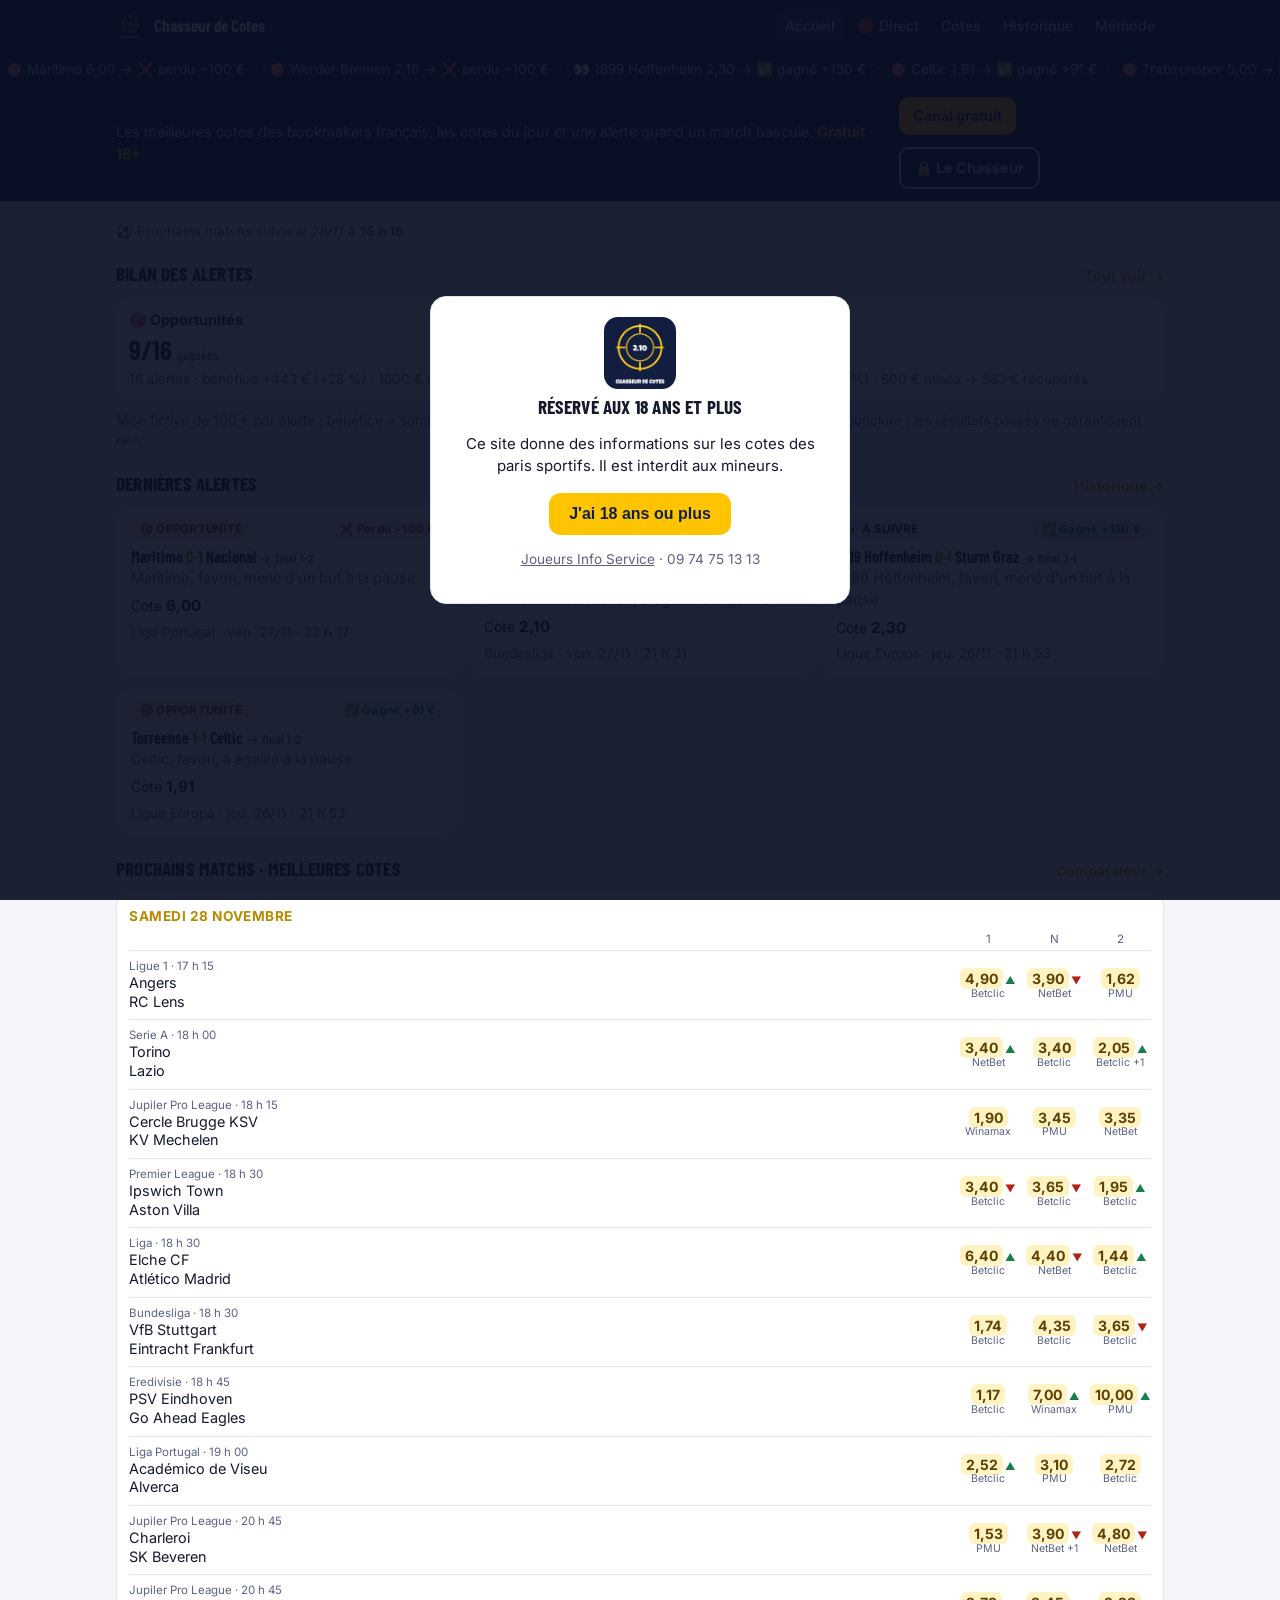
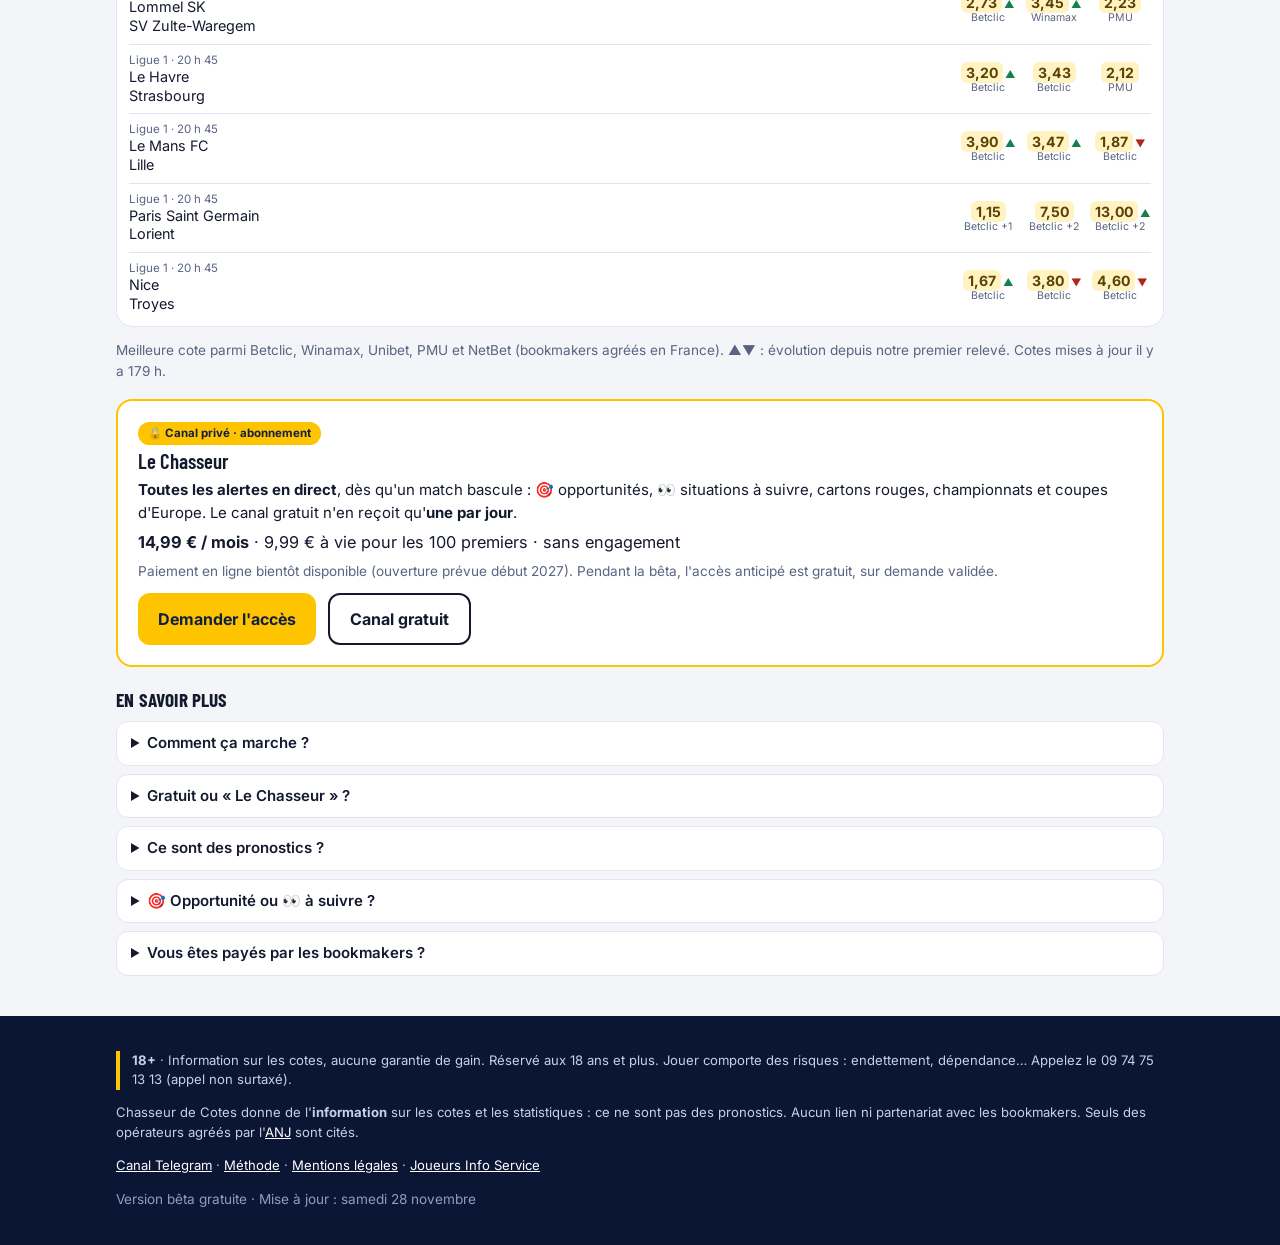
==== commit 4ffb8cbd: "Mise à jour automatique 2026-11-28 17:02" ====
--- a/index.html
+++ b/index.html
@@ -11,7 +11,7 @@
 <main><a class="ticker" href="historique.html" aria-label="Dernières alertes, gagnées et perdues"><div class="piste"><div><span>🎯 Maritimo 6,00 → ❌ perdu −100 €</span> · <span>🎯 Werder Bremen 2,10 → ❌ perdu −100 €</span> · <span>👀 1899 Hoffenheim 2,30 → ✅ gagné +130 €</span> · <span>🎯 Celtic 1,91 → ✅ gagné +91 €</span> · <span>🎯 Trabzonspor 5,00 → ✅ gagné +400 €</span> · <span>🎯 HNK Hajduk Split 6,00 → ❌ perdu −100 €</span> · <span>🎯 Rennes 2,38 → ❌ perdu −100 €</span> · <span>🎯 Sunderland 1,53 → ❌ perdu −100 €</span> · </div><div aria-hidden="true"><span>🎯 Maritimo 6,00 → ❌ perdu −100 €</span> · <span>🎯 Werder Bremen 2,10 → ❌ perdu −100 €</span> · <span>👀 1899 Hoffenheim 2,30 → ✅ gagné +130 €</span> · <span>🎯 Celtic 1,91 → ✅ gagné +91 €</span> · <span>🎯 Trabzonspor 5,00 → ✅ gagné +400 €</span> · <span>🎯 HNK Hajduk Split 6,00 → ❌ perdu −100 €</span> · <span>🎯 Rennes 2,38 → ❌ perdu −100 €</span> · <span>🎯 Sunderland 1,53 → ❌ perdu −100 €</span> · </div></div></a><div class="bandeau"><div class="wrap"><p>Les meilleures cotes des bookmakers français, les cotes du jour et une alerte quand un match bascule. <b>Gratuit · 18+</b></p>
 <div class="cta" style="margin:0"><a class="btn petit" href="https://t.me/ChasseurDeCotes">Canal gratuit</a><a class="btn petit ghost" href="https://t.me/+0855fUGvmDIwYjhk">🔒 Le Chasseur</a></div></div></div>
 <section class="serre"><div class="wrap">
-<div id="direct" data-maj="1795874839" data-prochain="1795876200"></div>
+<div id="direct" data-maj="1795881736" data-prochain="1795882500"></div>
 <p class="mini prochain" id="prochain" hidden>⚽ Prochains matchs suivis <i></i> à <b></b>.</p>
 <div class="titre-bloc"><h2>Bilan des alertes</h2><a href="historique.html">Tout voir →</a></div><div class="resumes"><div class="resume"><div class="t">🎯 Opportunités</div><div class="gros">9/16 <span>gagnées</span></div><div class="mini">16 alertes · bénéfice +443 € (+28 %) · 1600 € misés → 2043 € récupérés</div></div><div class="resume"><div class="t">👀 À suivre</div><div class="gros">3/6 <span>gagnées</span></div><div class="mini">6 alertes · bénéfice −17 € (−3 %) · 600 € misés → 583 € récupérés</div></div></div><p class="mini avert">Mise fictive de 100 € par alerte ; bénéfice = somme récupérée − somme misée. Échantillon encore trop petit pour conclure ; les résultats passés ne garantissent rien.</p>
 <div class="titre-bloc"><h2>Dernières alertes</h2><a href="historique.html">Historique →</a></div><div class="grille-alertes"><article class="alerte" data-etiquette="opportunite"><div class="tete"><span class="tag opp">🎯 OPPORTUNITÉ</span><span class="tag perdu">❌ Perdu −100 €</span></div>
@@ -31,8 +31,8 @@
 <div class="ligne">Celtic, favori, à égalité à la pause</div>
 <div class="chiffres"><span>Cote <b>1,91</b></span></div>
 <div class="mini">Ligue Europa · jeu. 26/11 · 21 h 53</div></article></div>
-<div class="titre-bloc"><h2>Prochains matchs · meilleures cotes</h2><a href="comparateur.html">Comparateur →</a></div><div class="carte liste"><div class="jour">Samedi 28 novembre</div><div class="tete-cotes"><span></span><span>1</span><span>N</span><span>2</span></div><div class="match"><div class="eq"><div class="mini">Bundesliga · 15 h 30</div><div>1. FC Köln</div><div>Elversberg</div></div><div class="c"><span class="best">1,95</span><small>Betclic</small></div><div class="c"><span class="best">3,68</span><small>Betclic</small></div><div class="c"><span class="best">3,38</span><i class="fleche-h" title="La cote a monté">▲</i><small>Betclic</small></div></div><div class="match"><div class="eq"><div class="mini">Bundesliga · 15 h 30</div><div>Hamburger SV</div><div>Bayern Munich</div></div><div class="c"><span class="best">8,00</span><i class="fleche-b" title="La cote a baissé">▼</i><small>Betclic</small></div><div class="c"><span class="best">5,90</span><i class="fleche-b" title="La cote a baissé">▼</i><small>Betclic +1</small></div><div class="c"><span class="best">1,27</span><i class="fleche-h" title="La cote a monté">▲</i><small>Betclic</small></div></div><div class="match"><div class="eq"><div class="mini">Bundesliga · 15 h 30</div><div>SC Paderborn</div><div>FC Schalke 04</div></div><div class="c"><span class="best">2,57</span><i class="fleche-h" title="La cote a monté">▲</i><small>Betclic</small></div><div class="c"><span class="best">3,45</span><i class="fleche-h" title="La cote a monté">▲</i><small>Betclic</small></div><div class="c"><span class="best">2,60</span><i class="fleche-b" title="La cote a baissé">▼</i><small>PMU</small></div></div><div class="match"><div class="eq"><div class="mini">Bundesliga · 15 h 30</div><div>FSV Mainz 05</div><div>Union Berlin</div></div><div class="c"><span class="best">1,43</span><small>Betclic</small></div><div class="c"><span class="best">4,70</span><i class="fleche-h" title="La cote a monté">▲</i><small>Betclic</small></div><div class="c"><span class="best">6,00</span><i class="fleche-h" title="La cote a monté">▲</i><small>NetBet</small></div></div><div class="match"><div class="eq"><div class="mini">Premier League · 16 h 00</div><div>Manchester United</div><div>Brentford</div></div><div class="c"><span class="best">2,23</span><i class="fleche-h" title="La cote a monté">▲</i><small>Betclic</small></div><div class="c"><span class="best">3,65</span><small>Betclic</small></div><div class="c"><span class="best">2,80</span><i class="fleche-b" title="La cote a baissé">▼</i><small>Betclic +1</small></div></div><div class="match"><div class="eq"><div class="mini">Premier League · 16 h 00</div><div>Leeds United</div><div>Coventry City</div></div><div class="c"><span class="best">1,44</span><small>Betclic</small></div><div class="c"><span class="best">4,55</span><i class="fleche-h" title="La cote a monté">▲</i><small>Betclic</small></div><div class="c"><span class="best">6,10</span><i class="fleche-h" title="La cote a monté">▲</i><small>NetBet</small></div></div><div class="match"><div class="eq"><div class="mini">Championship · 16 h 00</div><div>Birmingham City</div><div>Bolton Wanderers</div></div><div class="c"><span class="best">1,44</span><small>PMU</small></div><div class="c"><span class="best">4,55</span><i class="fleche-h" title="La cote a monté">▲</i><small>Betclic</small></div><div class="c"><span class="best">5,75</span><i class="fleche-h" title="La cote a monté">▲</i><small>Betclic</small></div></div><div class="match"><div class="eq"><div class="mini">Championship · 16 h 00</div><div>West Bromwich Albion</div><div>Bristol City</div></div><div class="c"><span class="best">1,64</span><small>Betclic +2</small></div><div class="c"><span class="best">3,65</span><small>Betclic +1</small></div><div class="c"><span class="best">4,60</span><small>Betclic +1</small></div></div><div class="match"><div class="eq"><div class="mini">Championship · 16 h 00</div><div>Millwall</div><div>Burnley</div></div><div class="c"><span class="best">2,05</span><small>Betclic</small></div><div class="c"><span class="best">3,47</span><i class="fleche-h" title="La cote a monté">▲</i><small>Betclic</small></div><div class="c"><span class="best">3,10</span><i class="fleche-h" title="La cote a monté">▲</i><small>Betclic</small></div></div><div class="match"><div class="eq"><div class="mini">Championship · 16 h 00</div><div>Derby County</div><div>Watford</div></div><div class="c"><span class="best">2,15</span><small>Betclic</small></div><div class="c"><span class="best">3,23</span><small>Betclic</small></div><div class="c"><span class="best">3,07</span><i class="fleche-h" title="La cote a monté">▲</i><small>Betclic</small></div></div><div class="match"><div class="eq"><div class="mini">Championship · 16 h 00</div><div>Wrexham AFC</div><div>Portsmouth</div></div><div class="c"><span class="best">2,17</span><i class="fleche-h" title="La cote a monté">▲</i><small>Betclic</small></div><div class="c"><span class="best">3,10</span><small>Betclic +2</small></div><div class="c"><span class="best">3,25</span><i class="fleche-b" title="La cote a baissé">▼</i><small>NetBet</small></div></div><div class="match"><div class="eq"><div class="mini">Championship · 16 h 00</div><div>Queens Park Rangers</div><div>Sheffield United</div></div><div class="c"><span class="best">1,93</span><small>PMU</small></div><div class="c"><span class="best">3,50</span><i class="fleche-h" title="La cote a monté">▲</i><small>Betclic +1</small></div><div class="c"><span class="best">3,58</span><i class="fleche-h" title="La cote a monté">▲</i><small>Betclic</small></div></div><div class="match"><div class="eq"><div class="mini">Championship · 16 h 00</div><div>West Ham United</div><div>Stoke City</div></div><div class="c"><span class="best">1,64</span><small>PMU</small></div><div class="c"><span class="best">3,98</span><i class="fleche-h" title="La cote a monté">▲</i><small>Betclic</small></div><div class="c"><span class="best">4,65</span><i class="fleche-h" title="La cote a monté">▲</i><small>Betclic</small></div></div><div class="match"><div class="eq"><div class="mini">Jupiler Pro League · 16 h 00</div><div>Westerlo</div><div>RAAL La Louvière</div></div><div class="c"><span class="best">1,84</span><small>Betclic +1</small></div><div class="c"><span class="best">3,45</span><small>PMU</small></div><div class="c"><span class="best">3,55</span><i class="fleche-b" title="La cote a baissé">▼</i><small>PMU</small></div></div></div>
-<p class="mini">Meilleure cote parmi Betclic, Winamax, Unibet, PMU et NetBet (bookmakers agréés en France). ▲▼ : évolution depuis notre premier relevé. Cotes mises à jour <span data-ilya="1795852920"></span>.</p>
+<div class="titre-bloc"><h2>Prochains matchs · meilleures cotes</h2><a href="comparateur.html">Comparateur →</a></div><div class="carte liste"><div class="jour">Samedi 28 novembre</div><div class="tete-cotes"><span></span><span>1</span><span>N</span><span>2</span></div><div class="match"><div class="eq"><div class="mini">Ligue 1 · 17 h 15</div><div>Angers</div><div>RC Lens</div></div><div class="c"><span class="best">4,90</span><i class="fleche-h" title="La cote a monté">▲</i><small>Betclic</small></div><div class="c"><span class="best">3,90</span><i class="fleche-b" title="La cote a baissé">▼</i><small>NetBet</small></div><div class="c"><span class="best">1,62</span><small>PMU</small></div></div><div class="match"><div class="eq"><div class="mini">Serie A · 18 h 00</div><div>Torino</div><div>Lazio</div></div><div class="c"><span class="best">3,40</span><i class="fleche-h" title="La cote a monté">▲</i><small>NetBet</small></div><div class="c"><span class="best">3,40</span><small>Betclic</small></div><div class="c"><span class="best">2,05</span><i class="fleche-h" title="La cote a monté">▲</i><small>Betclic +1</small></div></div><div class="match"><div class="eq"><div class="mini">Jupiler Pro League · 18 h 15</div><div>Cercle Brugge KSV</div><div>KV Mechelen</div></div><div class="c"><span class="best">1,90</span><small>Winamax</small></div><div class="c"><span class="best">3,45</span><small>PMU</small></div><div class="c"><span class="best">3,35</span><small>NetBet</small></div></div><div class="match"><div class="eq"><div class="mini">Premier League · 18 h 30</div><div>Ipswich Town</div><div>Aston Villa</div></div><div class="c"><span class="best">3,40</span><i class="fleche-b" title="La cote a baissé">▼</i><small>Betclic</small></div><div class="c"><span class="best">3,65</span><i class="fleche-b" title="La cote a baissé">▼</i><small>Betclic</small></div><div class="c"><span class="best">1,95</span><i class="fleche-h" title="La cote a monté">▲</i><small>Betclic</small></div></div><div class="match"><div class="eq"><div class="mini">Liga · 18 h 30</div><div>Elche CF</div><div>Atlético Madrid</div></div><div class="c"><span class="best">6,40</span><i class="fleche-h" title="La cote a monté">▲</i><small>Betclic</small></div><div class="c"><span class="best">4,40</span><i class="fleche-b" title="La cote a baissé">▼</i><small>NetBet</small></div><div class="c"><span class="best">1,44</span><i class="fleche-h" title="La cote a monté">▲</i><small>Betclic</small></div></div><div class="match"><div class="eq"><div class="mini">Bundesliga · 18 h 30</div><div>VfB Stuttgart</div><div>Eintracht Frankfurt</div></div><div class="c"><span class="best">1,74</span><small>Betclic</small></div><div class="c"><span class="best">4,35</span><small>Betclic</small></div><div class="c"><span class="best">3,65</span><i class="fleche-b" title="La cote a baissé">▼</i><small>Betclic</small></div></div><div class="match"><div class="eq"><div class="mini">Eredivisie · 18 h 45</div><div>PSV Eindhoven</div><div>Go Ahead Eagles</div></div><div class="c"><span class="best">1,17</span><small>Betclic</small></div><div class="c"><span class="best">7,00</span><i class="fleche-h" title="La cote a monté">▲</i><small>Winamax</small></div><div class="c"><span class="best">10,00</span><i class="fleche-h" title="La cote a monté">▲</i><small>PMU</small></div></div><div class="match"><div class="eq"><div class="mini">Liga Portugal · 19 h 00</div><div>Académico de Viseu</div><div>Alverca</div></div><div class="c"><span class="best">2,52</span><i class="fleche-h" title="La cote a monté">▲</i><small>Betclic</small></div><div class="c"><span class="best">3,10</span><small>PMU</small></div><div class="c"><span class="best">2,72</span><small>Betclic</small></div></div><div class="match"><div class="eq"><div class="mini">Jupiler Pro League · 20 h 45</div><div>Charleroi</div><div>SK Beveren</div></div><div class="c"><span class="best">1,53</span><small>PMU</small></div><div class="c"><span class="best">3,90</span><i class="fleche-b" title="La cote a baissé">▼</i><small>NetBet +1</small></div><div class="c"><span class="best">4,80</span><i class="fleche-b" title="La cote a baissé">▼</i><small>NetBet</small></div></div><div class="match"><div class="eq"><div class="mini">Jupiler Pro League · 20 h 45</div><div>Lommel SK</div><div>SV Zulte-Waregem</div></div><div class="c"><span class="best">2,73</span><i class="fleche-h" title="La cote a monté">▲</i><small>Betclic</small></div><div class="c"><span class="best">3,45</span><i class="fleche-h" title="La cote a monté">▲</i><small>Winamax</small></div><div class="c"><span class="best">2,23</span><small>PMU</small></div></div><div class="match"><div class="eq"><div class="mini">Ligue 1 · 20 h 45</div><div>Le Havre</div><div>Strasbourg</div></div><div class="c"><span class="best">3,20</span><i class="fleche-h" title="La cote a monté">▲</i><small>Betclic</small></div><div class="c"><span class="best">3,43</span><small>Betclic</small></div><div class="c"><span class="best">2,12</span><small>PMU</small></div></div><div class="match"><div class="eq"><div class="mini">Ligue 1 · 20 h 45</div><div>Le Mans FC</div><div>Lille</div></div><div class="c"><span class="best">3,90</span><i class="fleche-h" title="La cote a monté">▲</i><small>Betclic</small></div><div class="c"><span class="best">3,47</span><i class="fleche-h" title="La cote a monté">▲</i><small>Betclic</small></div><div class="c"><span class="best">1,87</span><i class="fleche-b" title="La cote a baissé">▼</i><small>Betclic</small></div></div><div class="match"><div class="eq"><div class="mini">Ligue 1 · 20 h 45</div><div>Paris Saint Germain</div><div>Lorient</div></div><div class="c"><span class="best">1,15</span><small>Betclic +1</small></div><div class="c"><span class="best">7,50</span><small>Betclic +2</small></div><div class="c"><span class="best">13,00</span><i class="fleche-h" title="La cote a monté">▲</i><small>Betclic +2</small></div></div><div class="match"><div class="eq"><div class="mini">Ligue 1 · 20 h 45</div><div>Nice</div><div>Troyes</div></div><div class="c"><span class="best">1,67</span><i class="fleche-h" title="La cote a monté">▲</i><small>Betclic</small></div><div class="c"><span class="best">3,80</span><i class="fleche-b" title="La cote a baissé">▼</i><small>Betclic</small></div><div class="c"><span class="best">4,60</span><i class="fleche-b" title="La cote a baissé">▼</i><small>Betclic</small></div></div></div>
+<p class="mini">Meilleure cote parmi Betclic, Winamax, Unibet, PMU et NetBet (bookmakers agréés en France). ▲▼ : évolution depuis notre premier relevé. Cotes mises à jour <span data-ilya="1795881720"></span>.</p>
 <div class="carte chasseur"><div class="badge-prive">🔒 Canal privé · abonnement</div><h3>Le Chasseur</h3>
 <p><b>Toutes les alertes en direct</b>, dès qu'un match bascule : 🎯 opportunités, 👀 situations à suivre, cartons rouges, championnats et coupes d'Europe. Le canal gratuit n'en reçoit qu'<b>une par jour</b>.</p>
 <p class="prix-l"><b>14,99 € / mois</b> · 9,99 € à vie pour les 100 premiers · sans engagement</p>
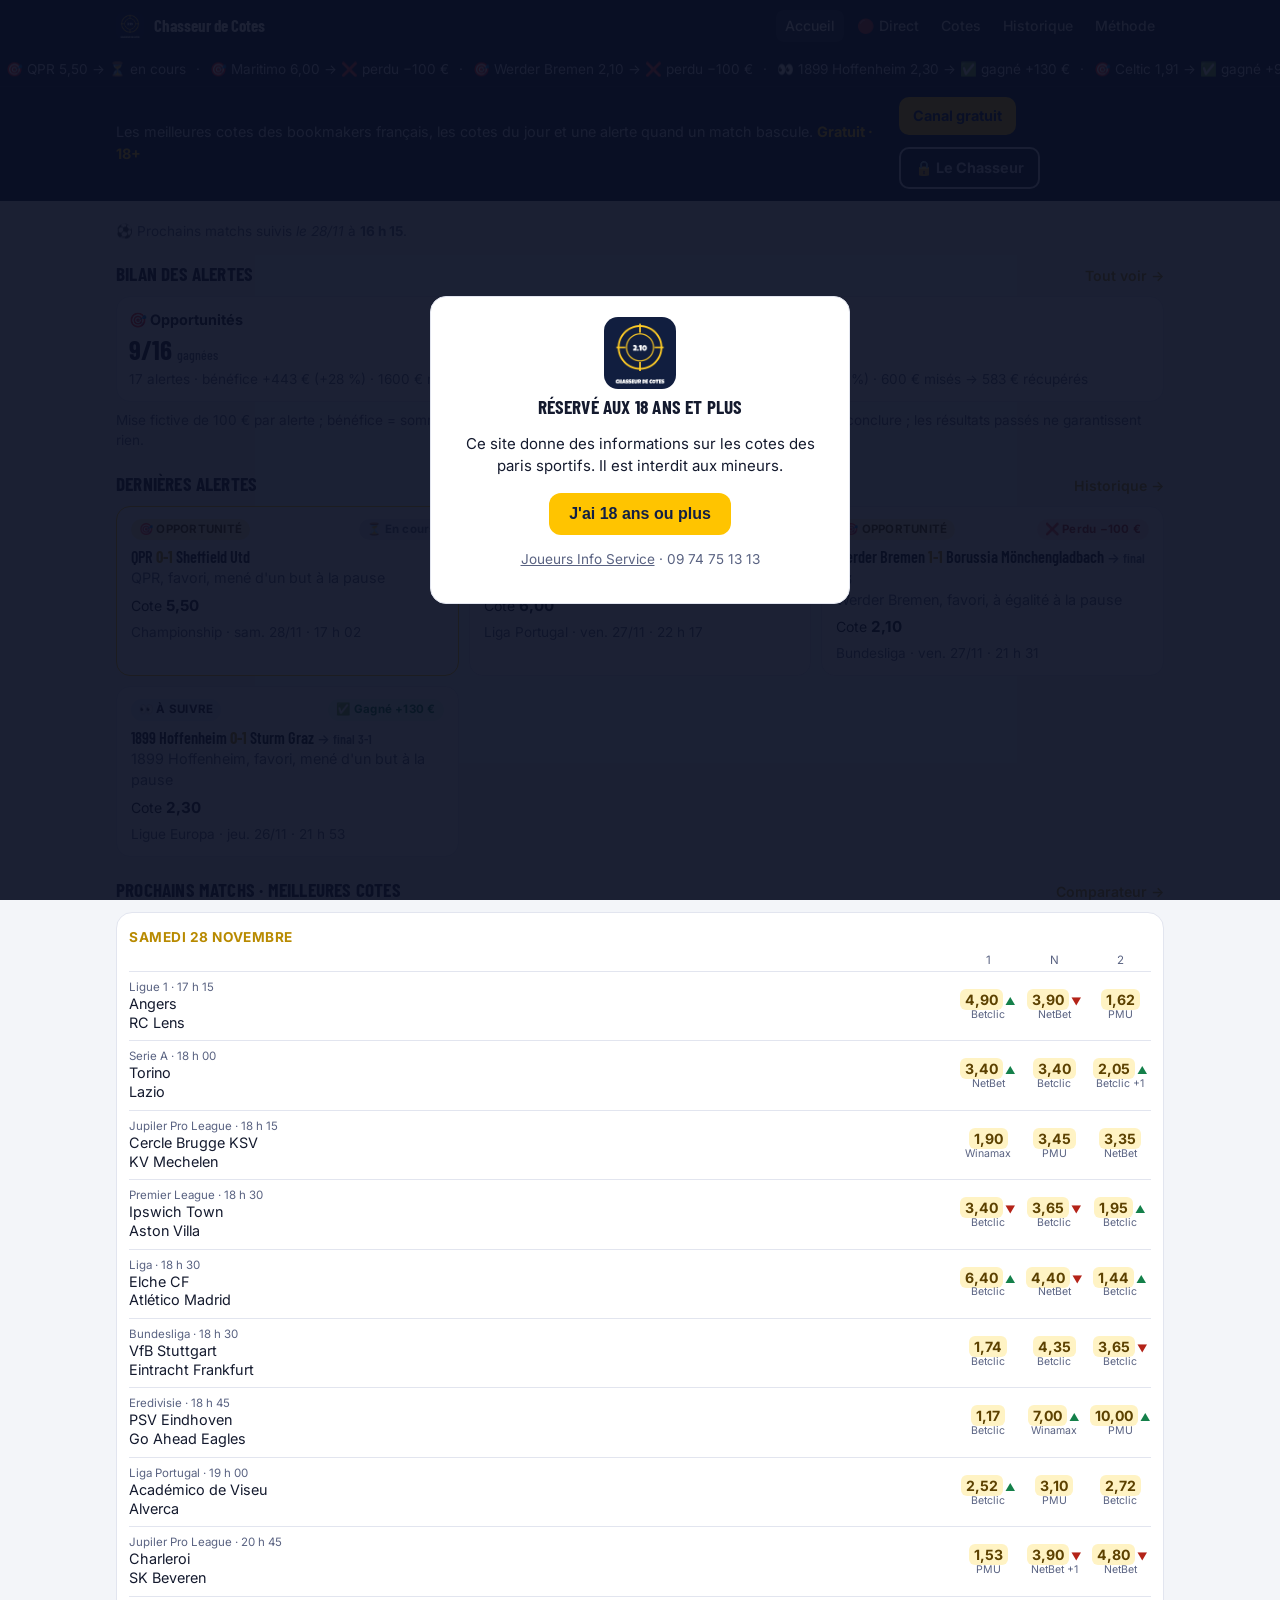
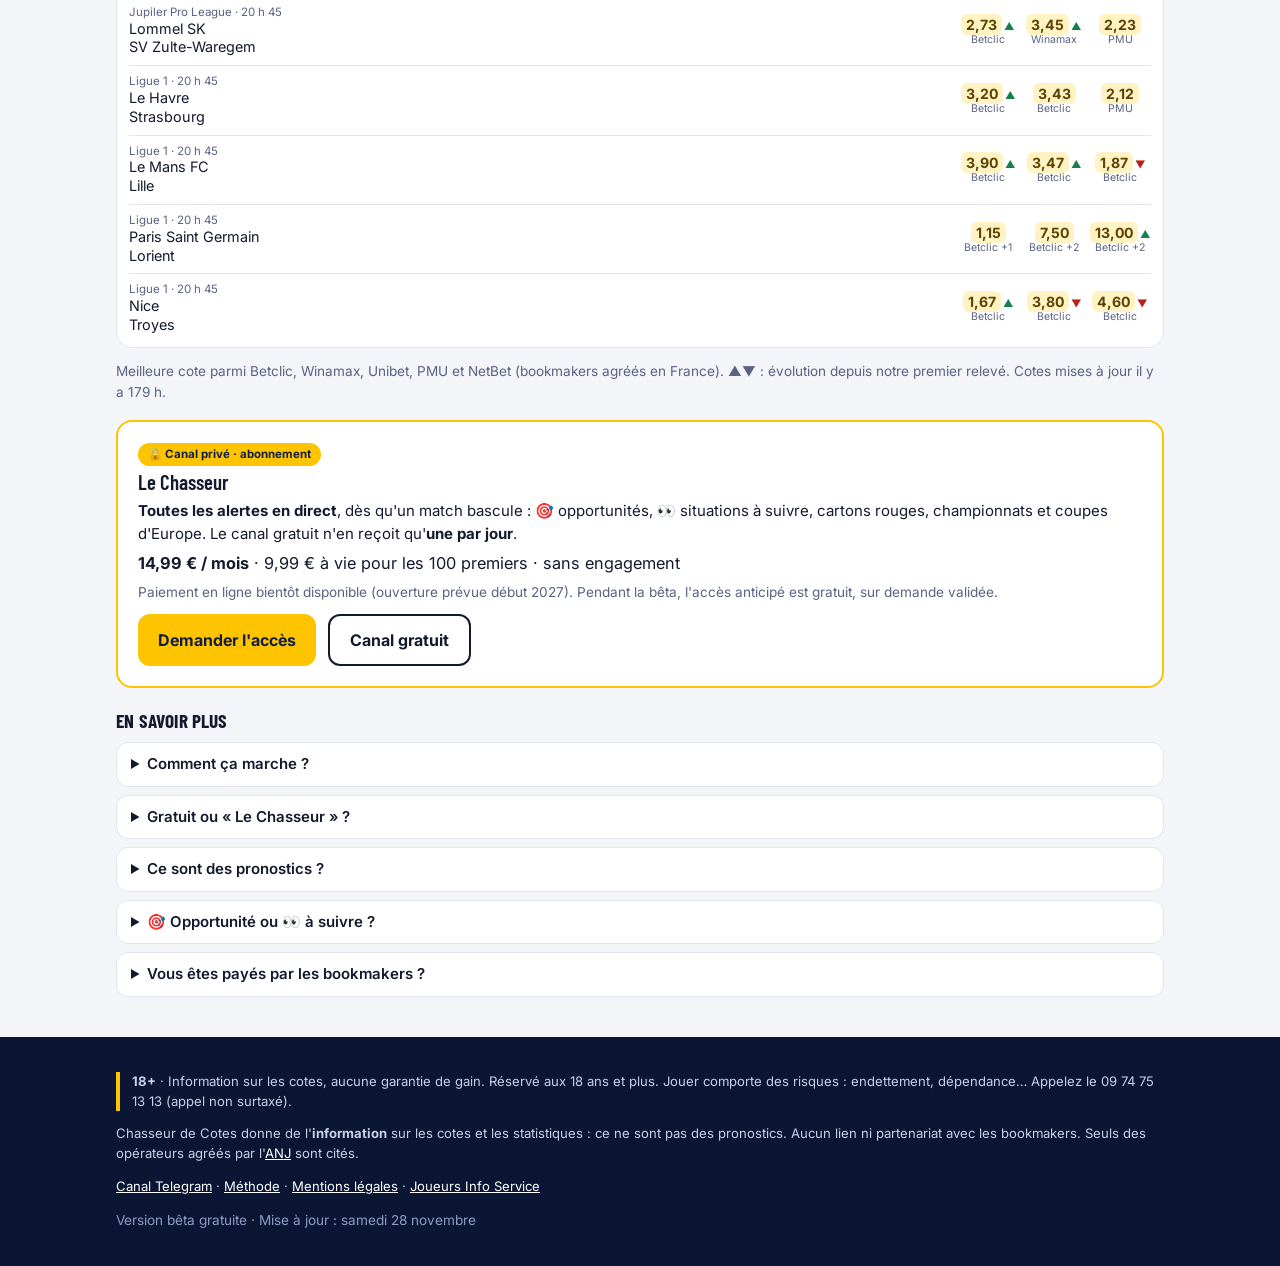
==== commit 07768e7a: "Mise à jour automatique 2026-11-28 17:02" ====
--- a/index.html
+++ b/index.html
@@ -3,18 +3,22 @@
 <meta property="og:title" content="Chasseur de Cotes : meilleures cotes foot et alertes de match"><meta property="og:description" content="Les meilleures cotes des bookmakers français (Betclic, Winamax, Unibet, PMU, NetBet) et des alertes quand un match bascule, avec les statistiques et l&#x27;historique public."><meta property="og:image" content="logo.png">
 <link rel="icon" href="logo.png"><link rel="preconnect" href="https://fonts.googleapis.com"><link rel="preconnect" href="https://fonts.gstatic.com" crossorigin>
 <link href="https://fonts.googleapis.com/css2?family=Barlow+Condensed:wght@600;700;800&family=Inter:wght@400;500;700&display=swap" rel="stylesheet">
-<link rel="stylesheet" href="style.css"></head><body data-nb-alertes="22">
+<link rel="stylesheet" href="style.css"></head><body data-nb-alertes="23">
 <div id="age" role="dialog" aria-modal="true" aria-labelledby="age-t"><div class="carte"><img src="logo.png" alt="" width="72" height="72" style="border-radius:14px">
 <h2 id="age-t">Réservé aux 18 ans et plus</h2><p>Ce site donne des informations sur les cotes des paris sportifs. Il est interdit aux mineurs.</p>
 <button class="btn" id="age-ok">J'ai 18 ans ou plus</button><p class="mini" style="margin-top:14px"><a href="https://www.joueurs-info-service.fr/">Joueurs Info Service</a> · 09 74 75 13 13</p></div></div>
 <header class="top"><div class="wrap"><a class="marque" href="index.html"><img src="logo.png" alt=""><span class="nom">Chasseur de Cotes</span></a><nav><a href="index.html" class=actif>Accueil</a><a href="direct.html">🔴 Direct</a><a href="comparateur.html">Cotes</a><a href="historique.html">Historique</a><a href="methode.html">Méthode</a></nav></div></header>
-<main><a class="ticker" href="historique.html" aria-label="Dernières alertes, gagnées et perdues"><div class="piste"><div><span>🎯 Maritimo 6,00 → ❌ perdu −100 €</span> · <span>🎯 Werder Bremen 2,10 → ❌ perdu −100 €</span> · <span>👀 1899 Hoffenheim 2,30 → ✅ gagné +130 €</span> · <span>🎯 Celtic 1,91 → ✅ gagné +91 €</span> · <span>🎯 Trabzonspor 5,00 → ✅ gagné +400 €</span> · <span>🎯 HNK Hajduk Split 6,00 → ❌ perdu −100 €</span> · <span>🎯 Rennes 2,38 → ❌ perdu −100 €</span> · <span>🎯 Sunderland 1,53 → ❌ perdu −100 €</span> · </div><div aria-hidden="true"><span>🎯 Maritimo 6,00 → ❌ perdu −100 €</span> · <span>🎯 Werder Bremen 2,10 → ❌ perdu −100 €</span> · <span>👀 1899 Hoffenheim 2,30 → ✅ gagné +130 €</span> · <span>🎯 Celtic 1,91 → ✅ gagné +91 €</span> · <span>🎯 Trabzonspor 5,00 → ✅ gagné +400 €</span> · <span>🎯 HNK Hajduk Split 6,00 → ❌ perdu −100 €</span> · <span>🎯 Rennes 2,38 → ❌ perdu −100 €</span> · <span>🎯 Sunderland 1,53 → ❌ perdu −100 €</span> · </div></div></a><div class="bandeau"><div class="wrap"><p>Les meilleures cotes des bookmakers français, les cotes du jour et une alerte quand un match bascule. <b>Gratuit · 18+</b></p>
+<main><a class="ticker" href="historique.html" aria-label="Dernières alertes, gagnées et perdues"><div class="piste"><div><span>🎯 QPR 5,50 → ⏳ en cours</span> · <span>🎯 Maritimo 6,00 → ❌ perdu −100 €</span> · <span>🎯 Werder Bremen 2,10 → ❌ perdu −100 €</span> · <span>👀 1899 Hoffenheim 2,30 → ✅ gagné +130 €</span> · <span>🎯 Celtic 1,91 → ✅ gagné +91 €</span> · <span>🎯 Trabzonspor 5,00 → ✅ gagné +400 €</span> · <span>🎯 HNK Hajduk Split 6,00 → ❌ perdu −100 €</span> · <span>🎯 Rennes 2,38 → ❌ perdu −100 €</span> · </div><div aria-hidden="true"><span>🎯 QPR 5,50 → ⏳ en cours</span> · <span>🎯 Maritimo 6,00 → ❌ perdu −100 €</span> · <span>🎯 Werder Bremen 2,10 → ❌ perdu −100 €</span> · <span>👀 1899 Hoffenheim 2,30 → ✅ gagné +130 €</span> · <span>🎯 Celtic 1,91 → ✅ gagné +91 €</span> · <span>🎯 Trabzonspor 5,00 → ✅ gagné +400 €</span> · <span>🎯 HNK Hajduk Split 6,00 → ❌ perdu −100 €</span> · <span>🎯 Rennes 2,38 → ❌ perdu −100 €</span> · </div></div></a><div class="bandeau"><div class="wrap"><p>Les meilleures cotes des bookmakers français, les cotes du jour et une alerte quand un match bascule. <b>Gratuit · 18+</b></p>
 <div class="cta" style="margin:0"><a class="btn petit" href="https://t.me/ChasseurDeCotes">Canal gratuit</a><a class="btn petit ghost" href="https://t.me/+0855fUGvmDIwYjhk">🔒 Le Chasseur</a></div></div></div>
 <section class="serre"><div class="wrap">
 <div id="direct" data-maj="1795881736" data-prochain="1795882500"></div>
 <p class="mini prochain" id="prochain" hidden>⚽ Prochains matchs suivis <i></i> à <b></b>.</p>
-<div class="titre-bloc"><h2>Bilan des alertes</h2><a href="historique.html">Tout voir →</a></div><div class="resumes"><div class="resume"><div class="t">🎯 Opportunités</div><div class="gros">9/16 <span>gagnées</span></div><div class="mini">16 alertes · bénéfice +443 € (+28 %) · 1600 € misés → 2043 € récupérés</div></div><div class="resume"><div class="t">👀 À suivre</div><div class="gros">3/6 <span>gagnées</span></div><div class="mini">6 alertes · bénéfice −17 € (−3 %) · 600 € misés → 583 € récupérés</div></div></div><p class="mini avert">Mise fictive de 100 € par alerte ; bénéfice = somme récupérée − somme misée. Échantillon encore trop petit pour conclure ; les résultats passés ne garantissent rien.</p>
-<div class="titre-bloc"><h2>Dernières alertes</h2><a href="historique.html">Historique →</a></div><div class="grille-alertes"><article class="alerte" data-etiquette="opportunite"><div class="tete"><span class="tag opp">🎯 OPPORTUNITÉ</span><span class="tag perdu">❌ Perdu −100 €</span></div>
+<div class="titre-bloc"><h2>Bilan des alertes</h2><a href="historique.html">Tout voir →</a></div><div class="resumes"><div class="resume"><div class="t">🎯 Opportunités</div><div class="gros">9/16 <span>gagnées</span></div><div class="mini">17 alertes · bénéfice +443 € (+28 %) · 1600 € misés → 2043 € récupérés</div></div><div class="resume"><div class="t">👀 À suivre</div><div class="gros">3/6 <span>gagnées</span></div><div class="mini">6 alertes · bénéfice −17 € (−3 %) · 600 € misés → 583 € récupérés</div></div></div><p class="mini avert">Mise fictive de 100 € par alerte ; bénéfice = somme récupérée − somme misée. Échantillon encore trop petit pour conclure ; les résultats passés ne garantissent rien.</p>
+<div class="titre-bloc"><h2>Dernières alertes</h2><a href="historique.html">Historique →</a></div><div class="grille-alertes"><article class="alerte nouvelle" data-etiquette="opportunite"><div class="tete"><span class="tag opp">🎯 OPPORTUNITÉ</span><span class="tag cours">⏳ En cours</span></div>
+<div class="score">QPR <b>0-1</b> Sheffield Utd</div>
+<div class="ligne">QPR, favori, mené d'un but à la pause</div>
+<div class="chiffres"><span>Cote <b>5,50</b></span></div>
+<div class="mini">Championship · sam. 28/11 · 17 h 02</div></article><article class="alerte" data-etiquette="opportunite"><div class="tete"><span class="tag opp">🎯 OPPORTUNITÉ</span><span class="tag perdu">❌ Perdu −100 €</span></div>
 <div class="score">Maritimo <b>0-1</b> Nacional <span class="mini">→ final 1-2</span></div>
 <div class="ligne">Maritimo, favori, mené d'un but à la pause</div>
 <div class="chiffres"><span>Cote <b>6,00</b></span></div>
@@ -26,10 +30,6 @@
 <div class="score">1899 Hoffenheim <b>0-1</b> Sturm Graz <span class="mini">→ final 3-1</span></div>
 <div class="ligne">1899 Hoffenheim, favori, mené d'un but à la pause</div>
 <div class="chiffres"><span>Cote <b>2,30</b></span></div>
-<div class="mini">Ligue Europa · jeu. 26/11 · 21 h 53</div></article><article class="alerte" data-etiquette="opportunite"><div class="tete"><span class="tag opp">🎯 OPPORTUNITÉ</span><span class="tag gagne">✅ Gagné +91 €</span></div>
-<div class="score">Torreense <b>1-1</b> Celtic <span class="mini">→ final 1-2</span></div>
-<div class="ligne">Celtic, favori, à égalité à la pause</div>
-<div class="chiffres"><span>Cote <b>1,91</b></span></div>
 <div class="mini">Ligue Europa · jeu. 26/11 · 21 h 53</div></article></div>
 <div class="titre-bloc"><h2>Prochains matchs · meilleures cotes</h2><a href="comparateur.html">Comparateur →</a></div><div class="carte liste"><div class="jour">Samedi 28 novembre</div><div class="tete-cotes"><span></span><span>1</span><span>N</span><span>2</span></div><div class="match"><div class="eq"><div class="mini">Ligue 1 · 17 h 15</div><div>Angers</div><div>RC Lens</div></div><div class="c"><span class="best">4,90</span><i class="fleche-h" title="La cote a monté">▲</i><small>Betclic</small></div><div class="c"><span class="best">3,90</span><i class="fleche-b" title="La cote a baissé">▼</i><small>NetBet</small></div><div class="c"><span class="best">1,62</span><small>PMU</small></div></div><div class="match"><div class="eq"><div class="mini">Serie A · 18 h 00</div><div>Torino</div><div>Lazio</div></div><div class="c"><span class="best">3,40</span><i class="fleche-h" title="La cote a monté">▲</i><small>NetBet</small></div><div class="c"><span class="best">3,40</span><small>Betclic</small></div><div class="c"><span class="best">2,05</span><i class="fleche-h" title="La cote a monté">▲</i><small>Betclic +1</small></div></div><div class="match"><div class="eq"><div class="mini">Jupiler Pro League · 18 h 15</div><div>Cercle Brugge KSV</div><div>KV Mechelen</div></div><div class="c"><span class="best">1,90</span><small>Winamax</small></div><div class="c"><span class="best">3,45</span><small>PMU</small></div><div class="c"><span class="best">3,35</span><small>NetBet</small></div></div><div class="match"><div class="eq"><div class="mini">Premier League · 18 h 30</div><div>Ipswich Town</div><div>Aston Villa</div></div><div class="c"><span class="best">3,40</span><i class="fleche-b" title="La cote a baissé">▼</i><small>Betclic</small></div><div class="c"><span class="best">3,65</span><i class="fleche-b" title="La cote a baissé">▼</i><small>Betclic</small></div><div class="c"><span class="best">1,95</span><i class="fleche-h" title="La cote a monté">▲</i><small>Betclic</small></div></div><div class="match"><div class="eq"><div class="mini">Liga · 18 h 30</div><div>Elche CF</div><div>Atlético Madrid</div></div><div class="c"><span class="best">6,40</span><i class="fleche-h" title="La cote a monté">▲</i><small>Betclic</small></div><div class="c"><span class="best">4,40</span><i class="fleche-b" title="La cote a baissé">▼</i><small>NetBet</small></div><div class="c"><span class="best">1,44</span><i class="fleche-h" title="La cote a monté">▲</i><small>Betclic</small></div></div><div class="match"><div class="eq"><div class="mini">Bundesliga · 18 h 30</div><div>VfB Stuttgart</div><div>Eintracht Frankfurt</div></div><div class="c"><span class="best">1,74</span><small>Betclic</small></div><div class="c"><span class="best">4,35</span><small>Betclic</small></div><div class="c"><span class="best">3,65</span><i class="fleche-b" title="La cote a baissé">▼</i><small>Betclic</small></div></div><div class="match"><div class="eq"><div class="mini">Eredivisie · 18 h 45</div><div>PSV Eindhoven</div><div>Go Ahead Eagles</div></div><div class="c"><span class="best">1,17</span><small>Betclic</small></div><div class="c"><span class="best">7,00</span><i class="fleche-h" title="La cote a monté">▲</i><small>Winamax</small></div><div class="c"><span class="best">10,00</span><i class="fleche-h" title="La cote a monté">▲</i><small>PMU</small></div></div><div class="match"><div class="eq"><div class="mini">Liga Portugal · 19 h 00</div><div>Académico de Viseu</div><div>Alverca</div></div><div class="c"><span class="best">2,52</span><i class="fleche-h" title="La cote a monté">▲</i><small>Betclic</small></div><div class="c"><span class="best">3,10</span><small>PMU</small></div><div class="c"><span class="best">2,72</span><small>Betclic</small></div></div><div class="match"><div class="eq"><div class="mini">Jupiler Pro League · 20 h 45</div><div>Charleroi</div><div>SK Beveren</div></div><div class="c"><span class="best">1,53</span><small>PMU</small></div><div class="c"><span class="best">3,90</span><i class="fleche-b" title="La cote a baissé">▼</i><small>NetBet +1</small></div><div class="c"><span class="best">4,80</span><i class="fleche-b" title="La cote a baissé">▼</i><small>NetBet</small></div></div><div class="match"><div class="eq"><div class="mini">Jupiler Pro League · 20 h 45</div><div>Lommel SK</div><div>SV Zulte-Waregem</div></div><div class="c"><span class="best">2,73</span><i class="fleche-h" title="La cote a monté">▲</i><small>Betclic</small></div><div class="c"><span class="best">3,45</span><i class="fleche-h" title="La cote a monté">▲</i><small>Winamax</small></div><div class="c"><span class="best">2,23</span><small>PMU</small></div></div><div class="match"><div class="eq"><div class="mini">Ligue 1 · 20 h 45</div><div>Le Havre</div><div>Strasbourg</div></div><div class="c"><span class="best">3,20</span><i class="fleche-h" title="La cote a monté">▲</i><small>Betclic</small></div><div class="c"><span class="best">3,43</span><small>Betclic</small></div><div class="c"><span class="best">2,12</span><small>PMU</small></div></div><div class="match"><div class="eq"><div class="mini">Ligue 1 · 20 h 45</div><div>Le Mans FC</div><div>Lille</div></div><div class="c"><span class="best">3,90</span><i class="fleche-h" title="La cote a monté">▲</i><small>Betclic</small></div><div class="c"><span class="best">3,47</span><i class="fleche-h" title="La cote a monté">▲</i><small>Betclic</small></div><div class="c"><span class="best">1,87</span><i class="fleche-b" title="La cote a baissé">▼</i><small>Betclic</small></div></div><div class="match"><div class="eq"><div class="mini">Ligue 1 · 20 h 45</div><div>Paris Saint Germain</div><div>Lorient</div></div><div class="c"><span class="best">1,15</span><small>Betclic +1</small></div><div class="c"><span class="best">7,50</span><small>Betclic +2</small></div><div class="c"><span class="best">13,00</span><i class="fleche-h" title="La cote a monté">▲</i><small>Betclic +2</small></div></div><div class="match"><div class="eq"><div class="mini">Ligue 1 · 20 h 45</div><div>Nice</div><div>Troyes</div></div><div class="c"><span class="best">1,67</span><i class="fleche-h" title="La cote a monté">▲</i><small>Betclic</small></div><div class="c"><span class="best">3,80</span><i class="fleche-b" title="La cote a baissé">▼</i><small>Betclic</small></div><div class="c"><span class="best">4,60</span><i class="fleche-b" title="La cote a baissé">▼</i><small>Betclic</small></div></div></div>
 <p class="mini">Meilleure cote parmi Betclic, Winamax, Unibet, PMU et NetBet (bookmakers agréés en France). ▲▼ : évolution depuis notre premier relevé. Cotes mises à jour <span data-ilya="1795881720"></span>.</p>
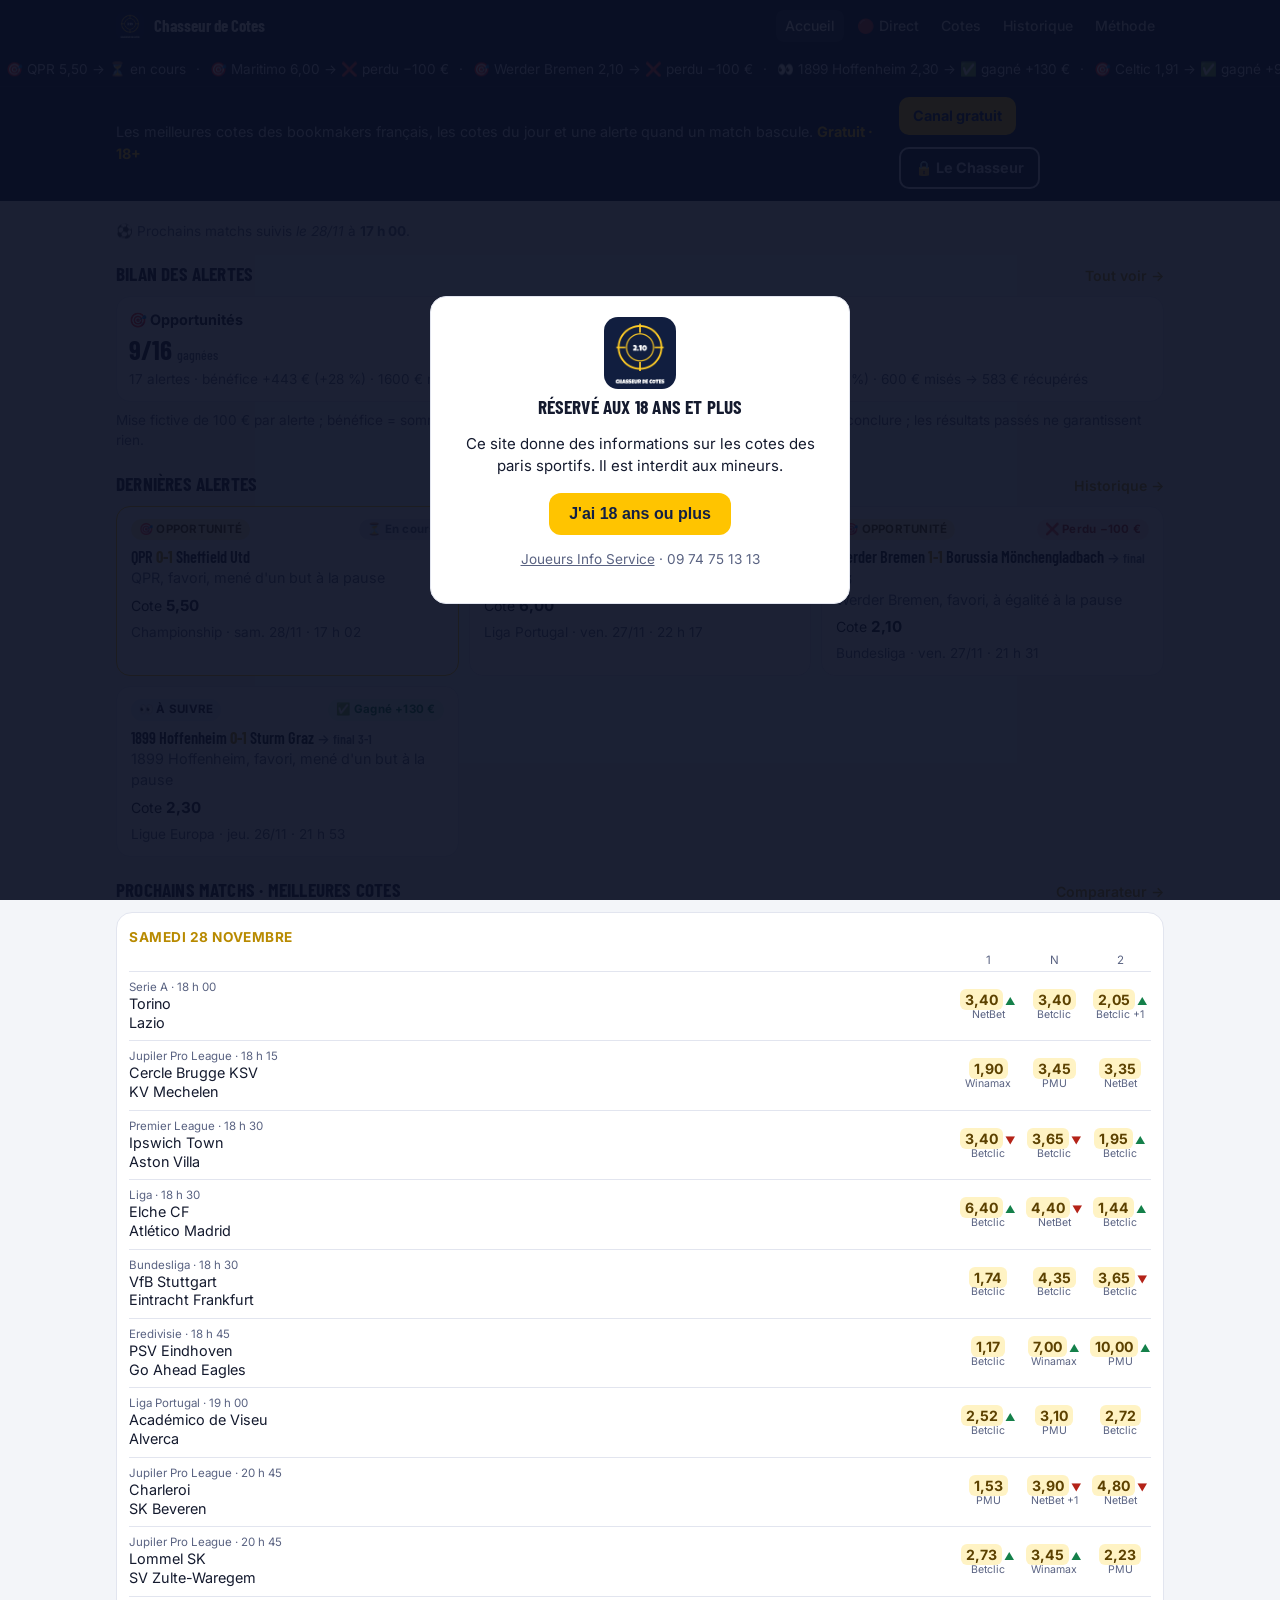
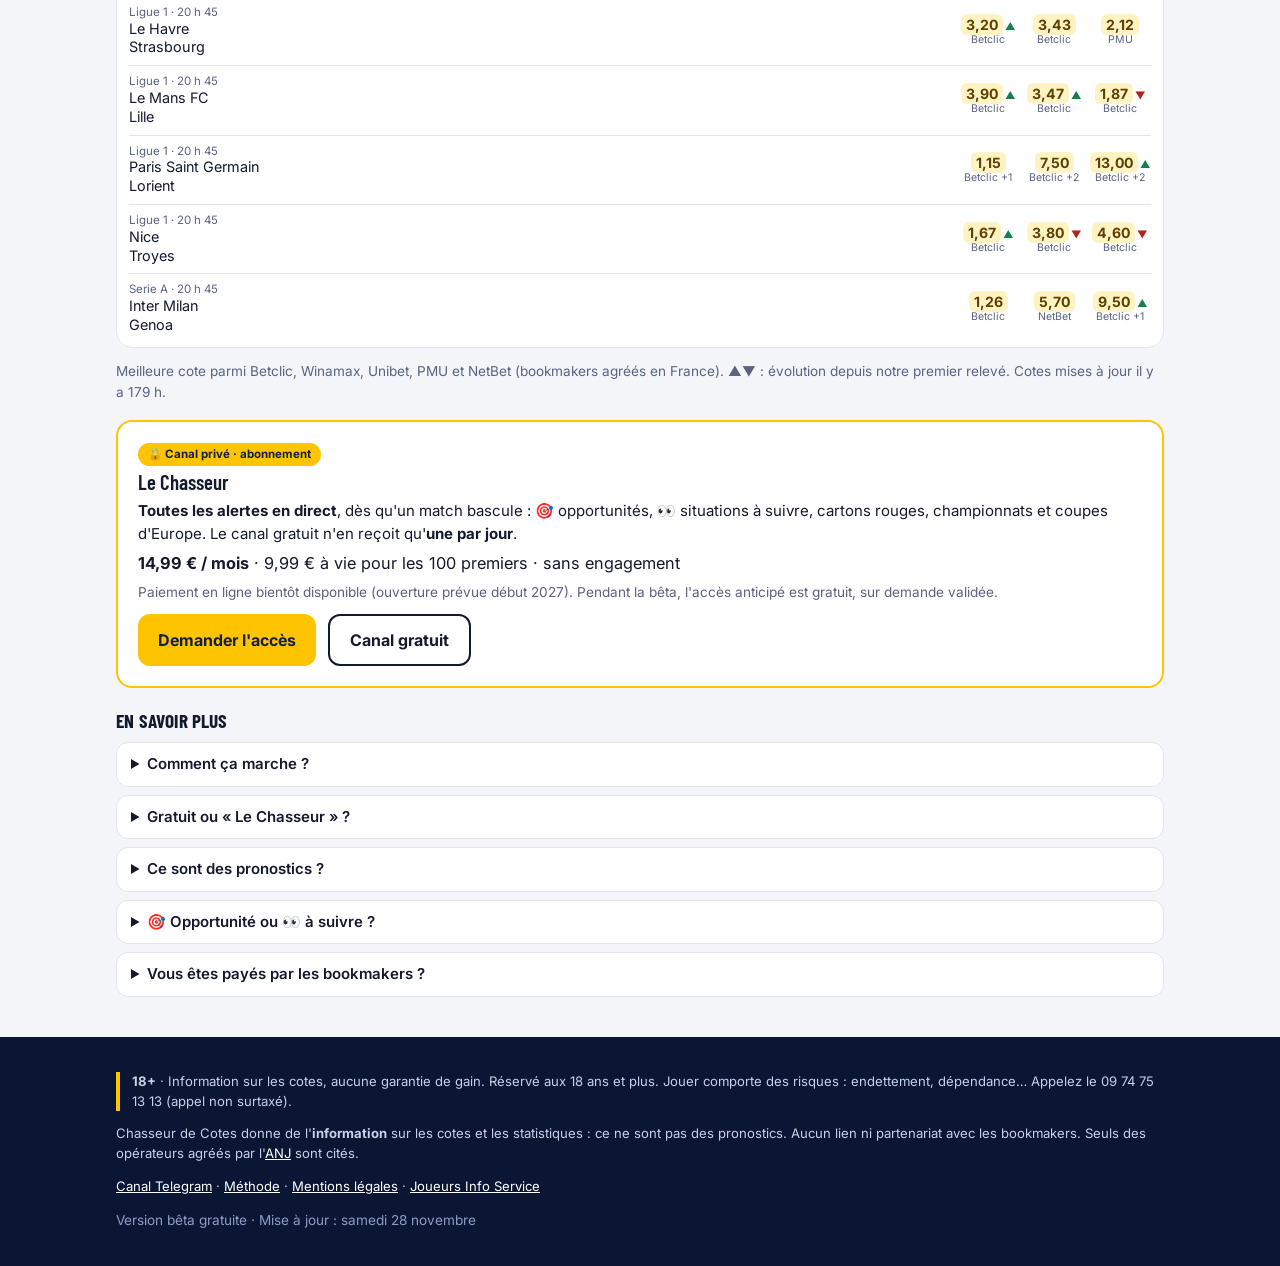
==== commit f37fefc0: "Mise à jour automatique 2026-11-28 17:42" ====
--- a/index.html
+++ b/index.html
@@ -11,7 +11,7 @@
 <main><a class="ticker" href="historique.html" aria-label="Dernières alertes, gagnées et perdues"><div class="piste"><div><span>🎯 QPR 5,50 → ⏳ en cours</span> · <span>🎯 Maritimo 6,00 → ❌ perdu −100 €</span> · <span>🎯 Werder Bremen 2,10 → ❌ perdu −100 €</span> · <span>👀 1899 Hoffenheim 2,30 → ✅ gagné +130 €</span> · <span>🎯 Celtic 1,91 → ✅ gagné +91 €</span> · <span>🎯 Trabzonspor 5,00 → ✅ gagné +400 €</span> · <span>🎯 HNK Hajduk Split 6,00 → ❌ perdu −100 €</span> · <span>🎯 Rennes 2,38 → ❌ perdu −100 €</span> · </div><div aria-hidden="true"><span>🎯 QPR 5,50 → ⏳ en cours</span> · <span>🎯 Maritimo 6,00 → ❌ perdu −100 €</span> · <span>🎯 Werder Bremen 2,10 → ❌ perdu −100 €</span> · <span>👀 1899 Hoffenheim 2,30 → ✅ gagné +130 €</span> · <span>🎯 Celtic 1,91 → ✅ gagné +91 €</span> · <span>🎯 Trabzonspor 5,00 → ✅ gagné +400 €</span> · <span>🎯 HNK Hajduk Split 6,00 → ❌ perdu −100 €</span> · <span>🎯 Rennes 2,38 → ❌ perdu −100 €</span> · </div></div></a><div class="bandeau"><div class="wrap"><p>Les meilleures cotes des bookmakers français, les cotes du jour et une alerte quand un match bascule. <b>Gratuit · 18+</b></p>
 <div class="cta" style="margin:0"><a class="btn petit" href="https://t.me/ChasseurDeCotes">Canal gratuit</a><a class="btn petit ghost" href="https://t.me/+0855fUGvmDIwYjhk">🔒 Le Chasseur</a></div></div></div>
 <section class="serre"><div class="wrap">
-<div id="direct" data-maj="1795881736" data-prochain="1795882500"></div>
+<div id="direct" data-maj="1795884120" data-prochain="1795885200"></div>
 <p class="mini prochain" id="prochain" hidden>⚽ Prochains matchs suivis <i></i> à <b></b>.</p>
 <div class="titre-bloc"><h2>Bilan des alertes</h2><a href="historique.html">Tout voir →</a></div><div class="resumes"><div class="resume"><div class="t">🎯 Opportunités</div><div class="gros">9/16 <span>gagnées</span></div><div class="mini">17 alertes · bénéfice +443 € (+28 %) · 1600 € misés → 2043 € récupérés</div></div><div class="resume"><div class="t">👀 À suivre</div><div class="gros">3/6 <span>gagnées</span></div><div class="mini">6 alertes · bénéfice −17 € (−3 %) · 600 € misés → 583 € récupérés</div></div></div><p class="mini avert">Mise fictive de 100 € par alerte ; bénéfice = somme récupérée − somme misée. Échantillon encore trop petit pour conclure ; les résultats passés ne garantissent rien.</p>
 <div class="titre-bloc"><h2>Dernières alertes</h2><a href="historique.html">Historique →</a></div><div class="grille-alertes"><article class="alerte nouvelle" data-etiquette="opportunite"><div class="tete"><span class="tag opp">🎯 OPPORTUNITÉ</span><span class="tag cours">⏳ En cours</span></div>
@@ -31,7 +31,7 @@
 <div class="ligne">1899 Hoffenheim, favori, mené d'un but à la pause</div>
 <div class="chiffres"><span>Cote <b>2,30</b></span></div>
 <div class="mini">Ligue Europa · jeu. 26/11 · 21 h 53</div></article></div>
-<div class="titre-bloc"><h2>Prochains matchs · meilleures cotes</h2><a href="comparateur.html">Comparateur →</a></div><div class="carte liste"><div class="jour">Samedi 28 novembre</div><div class="tete-cotes"><span></span><span>1</span><span>N</span><span>2</span></div><div class="match"><div class="eq"><div class="mini">Ligue 1 · 17 h 15</div><div>Angers</div><div>RC Lens</div></div><div class="c"><span class="best">4,90</span><i class="fleche-h" title="La cote a monté">▲</i><small>Betclic</small></div><div class="c"><span class="best">3,90</span><i class="fleche-b" title="La cote a baissé">▼</i><small>NetBet</small></div><div class="c"><span class="best">1,62</span><small>PMU</small></div></div><div class="match"><div class="eq"><div class="mini">Serie A · 18 h 00</div><div>Torino</div><div>Lazio</div></div><div class="c"><span class="best">3,40</span><i class="fleche-h" title="La cote a monté">▲</i><small>NetBet</small></div><div class="c"><span class="best">3,40</span><small>Betclic</small></div><div class="c"><span class="best">2,05</span><i class="fleche-h" title="La cote a monté">▲</i><small>Betclic +1</small></div></div><div class="match"><div class="eq"><div class="mini">Jupiler Pro League · 18 h 15</div><div>Cercle Brugge KSV</div><div>KV Mechelen</div></div><div class="c"><span class="best">1,90</span><small>Winamax</small></div><div class="c"><span class="best">3,45</span><small>PMU</small></div><div class="c"><span class="best">3,35</span><small>NetBet</small></div></div><div class="match"><div class="eq"><div class="mini">Premier League · 18 h 30</div><div>Ipswich Town</div><div>Aston Villa</div></div><div class="c"><span class="best">3,40</span><i class="fleche-b" title="La cote a baissé">▼</i><small>Betclic</small></div><div class="c"><span class="best">3,65</span><i class="fleche-b" title="La cote a baissé">▼</i><small>Betclic</small></div><div class="c"><span class="best">1,95</span><i class="fleche-h" title="La cote a monté">▲</i><small>Betclic</small></div></div><div class="match"><div class="eq"><div class="mini">Liga · 18 h 30</div><div>Elche CF</div><div>Atlético Madrid</div></div><div class="c"><span class="best">6,40</span><i class="fleche-h" title="La cote a monté">▲</i><small>Betclic</small></div><div class="c"><span class="best">4,40</span><i class="fleche-b" title="La cote a baissé">▼</i><small>NetBet</small></div><div class="c"><span class="best">1,44</span><i class="fleche-h" title="La cote a monté">▲</i><small>Betclic</small></div></div><div class="match"><div class="eq"><div class="mini">Bundesliga · 18 h 30</div><div>VfB Stuttgart</div><div>Eintracht Frankfurt</div></div><div class="c"><span class="best">1,74</span><small>Betclic</small></div><div class="c"><span class="best">4,35</span><small>Betclic</small></div><div class="c"><span class="best">3,65</span><i class="fleche-b" title="La cote a baissé">▼</i><small>Betclic</small></div></div><div class="match"><div class="eq"><div class="mini">Eredivisie · 18 h 45</div><div>PSV Eindhoven</div><div>Go Ahead Eagles</div></div><div class="c"><span class="best">1,17</span><small>Betclic</small></div><div class="c"><span class="best">7,00</span><i class="fleche-h" title="La cote a monté">▲</i><small>Winamax</small></div><div class="c"><span class="best">10,00</span><i class="fleche-h" title="La cote a monté">▲</i><small>PMU</small></div></div><div class="match"><div class="eq"><div class="mini">Liga Portugal · 19 h 00</div><div>Académico de Viseu</div><div>Alverca</div></div><div class="c"><span class="best">2,52</span><i class="fleche-h" title="La cote a monté">▲</i><small>Betclic</small></div><div class="c"><span class="best">3,10</span><small>PMU</small></div><div class="c"><span class="best">2,72</span><small>Betclic</small></div></div><div class="match"><div class="eq"><div class="mini">Jupiler Pro League · 20 h 45</div><div>Charleroi</div><div>SK Beveren</div></div><div class="c"><span class="best">1,53</span><small>PMU</small></div><div class="c"><span class="best">3,90</span><i class="fleche-b" title="La cote a baissé">▼</i><small>NetBet +1</small></div><div class="c"><span class="best">4,80</span><i class="fleche-b" title="La cote a baissé">▼</i><small>NetBet</small></div></div><div class="match"><div class="eq"><div class="mini">Jupiler Pro League · 20 h 45</div><div>Lommel SK</div><div>SV Zulte-Waregem</div></div><div class="c"><span class="best">2,73</span><i class="fleche-h" title="La cote a monté">▲</i><small>Betclic</small></div><div class="c"><span class="best">3,45</span><i class="fleche-h" title="La cote a monté">▲</i><small>Winamax</small></div><div class="c"><span class="best">2,23</span><small>PMU</small></div></div><div class="match"><div class="eq"><div class="mini">Ligue 1 · 20 h 45</div><div>Le Havre</div><div>Strasbourg</div></div><div class="c"><span class="best">3,20</span><i class="fleche-h" title="La cote a monté">▲</i><small>Betclic</small></div><div class="c"><span class="best">3,43</span><small>Betclic</small></div><div class="c"><span class="best">2,12</span><small>PMU</small></div></div><div class="match"><div class="eq"><div class="mini">Ligue 1 · 20 h 45</div><div>Le Mans FC</div><div>Lille</div></div><div class="c"><span class="best">3,90</span><i class="fleche-h" title="La cote a monté">▲</i><small>Betclic</small></div><div class="c"><span class="best">3,47</span><i class="fleche-h" title="La cote a monté">▲</i><small>Betclic</small></div><div class="c"><span class="best">1,87</span><i class="fleche-b" title="La cote a baissé">▼</i><small>Betclic</small></div></div><div class="match"><div class="eq"><div class="mini">Ligue 1 · 20 h 45</div><div>Paris Saint Germain</div><div>Lorient</div></div><div class="c"><span class="best">1,15</span><small>Betclic +1</small></div><div class="c"><span class="best">7,50</span><small>Betclic +2</small></div><div class="c"><span class="best">13,00</span><i class="fleche-h" title="La cote a monté">▲</i><small>Betclic +2</small></div></div><div class="match"><div class="eq"><div class="mini">Ligue 1 · 20 h 45</div><div>Nice</div><div>Troyes</div></div><div class="c"><span class="best">1,67</span><i class="fleche-h" title="La cote a monté">▲</i><small>Betclic</small></div><div class="c"><span class="best">3,80</span><i class="fleche-b" title="La cote a baissé">▼</i><small>Betclic</small></div><div class="c"><span class="best">4,60</span><i class="fleche-b" title="La cote a baissé">▼</i><small>Betclic</small></div></div></div>
+<div class="titre-bloc"><h2>Prochains matchs · meilleures cotes</h2><a href="comparateur.html">Comparateur →</a></div><div class="carte liste"><div class="jour">Samedi 28 novembre</div><div class="tete-cotes"><span></span><span>1</span><span>N</span><span>2</span></div><div class="match"><div class="eq"><div class="mini">Serie A · 18 h 00</div><div>Torino</div><div>Lazio</div></div><div class="c"><span class="best">3,40</span><i class="fleche-h" title="La cote a monté">▲</i><small>NetBet</small></div><div class="c"><span class="best">3,40</span><small>Betclic</small></div><div class="c"><span class="best">2,05</span><i class="fleche-h" title="La cote a monté">▲</i><small>Betclic +1</small></div></div><div class="match"><div class="eq"><div class="mini">Jupiler Pro League · 18 h 15</div><div>Cercle Brugge KSV</div><div>KV Mechelen</div></div><div class="c"><span class="best">1,90</span><small>Winamax</small></div><div class="c"><span class="best">3,45</span><small>PMU</small></div><div class="c"><span class="best">3,35</span><small>NetBet</small></div></div><div class="match"><div class="eq"><div class="mini">Premier League · 18 h 30</div><div>Ipswich Town</div><div>Aston Villa</div></div><div class="c"><span class="best">3,40</span><i class="fleche-b" title="La cote a baissé">▼</i><small>Betclic</small></div><div class="c"><span class="best">3,65</span><i class="fleche-b" title="La cote a baissé">▼</i><small>Betclic</small></div><div class="c"><span class="best">1,95</span><i class="fleche-h" title="La cote a monté">▲</i><small>Betclic</small></div></div><div class="match"><div class="eq"><div class="mini">Liga · 18 h 30</div><div>Elche CF</div><div>Atlético Madrid</div></div><div class="c"><span class="best">6,40</span><i class="fleche-h" title="La cote a monté">▲</i><small>Betclic</small></div><div class="c"><span class="best">4,40</span><i class="fleche-b" title="La cote a baissé">▼</i><small>NetBet</small></div><div class="c"><span class="best">1,44</span><i class="fleche-h" title="La cote a monté">▲</i><small>Betclic</small></div></div><div class="match"><div class="eq"><div class="mini">Bundesliga · 18 h 30</div><div>VfB Stuttgart</div><div>Eintracht Frankfurt</div></div><div class="c"><span class="best">1,74</span><small>Betclic</small></div><div class="c"><span class="best">4,35</span><small>Betclic</small></div><div class="c"><span class="best">3,65</span><i class="fleche-b" title="La cote a baissé">▼</i><small>Betclic</small></div></div><div class="match"><div class="eq"><div class="mini">Eredivisie · 18 h 45</div><div>PSV Eindhoven</div><div>Go Ahead Eagles</div></div><div class="c"><span class="best">1,17</span><small>Betclic</small></div><div class="c"><span class="best">7,00</span><i class="fleche-h" title="La cote a monté">▲</i><small>Winamax</small></div><div class="c"><span class="best">10,00</span><i class="fleche-h" title="La cote a monté">▲</i><small>PMU</small></div></div><div class="match"><div class="eq"><div class="mini">Liga Portugal · 19 h 00</div><div>Académico de Viseu</div><div>Alverca</div></div><div class="c"><span class="best">2,52</span><i class="fleche-h" title="La cote a monté">▲</i><small>Betclic</small></div><div class="c"><span class="best">3,10</span><small>PMU</small></div><div class="c"><span class="best">2,72</span><small>Betclic</small></div></div><div class="match"><div class="eq"><div class="mini">Jupiler Pro League · 20 h 45</div><div>Charleroi</div><div>SK Beveren</div></div><div class="c"><span class="best">1,53</span><small>PMU</small></div><div class="c"><span class="best">3,90</span><i class="fleche-b" title="La cote a baissé">▼</i><small>NetBet +1</small></div><div class="c"><span class="best">4,80</span><i class="fleche-b" title="La cote a baissé">▼</i><small>NetBet</small></div></div><div class="match"><div class="eq"><div class="mini">Jupiler Pro League · 20 h 45</div><div>Lommel SK</div><div>SV Zulte-Waregem</div></div><div class="c"><span class="best">2,73</span><i class="fleche-h" title="La cote a monté">▲</i><small>Betclic</small></div><div class="c"><span class="best">3,45</span><i class="fleche-h" title="La cote a monté">▲</i><small>Winamax</small></div><div class="c"><span class="best">2,23</span><small>PMU</small></div></div><div class="match"><div class="eq"><div class="mini">Ligue 1 · 20 h 45</div><div>Le Havre</div><div>Strasbourg</div></div><div class="c"><span class="best">3,20</span><i class="fleche-h" title="La cote a monté">▲</i><small>Betclic</small></div><div class="c"><span class="best">3,43</span><small>Betclic</small></div><div class="c"><span class="best">2,12</span><small>PMU</small></div></div><div class="match"><div class="eq"><div class="mini">Ligue 1 · 20 h 45</div><div>Le Mans FC</div><div>Lille</div></div><div class="c"><span class="best">3,90</span><i class="fleche-h" title="La cote a monté">▲</i><small>Betclic</small></div><div class="c"><span class="best">3,47</span><i class="fleche-h" title="La cote a monté">▲</i><small>Betclic</small></div><div class="c"><span class="best">1,87</span><i class="fleche-b" title="La cote a baissé">▼</i><small>Betclic</small></div></div><div class="match"><div class="eq"><div class="mini">Ligue 1 · 20 h 45</div><div>Paris Saint Germain</div><div>Lorient</div></div><div class="c"><span class="best">1,15</span><small>Betclic +1</small></div><div class="c"><span class="best">7,50</span><small>Betclic +2</small></div><div class="c"><span class="best">13,00</span><i class="fleche-h" title="La cote a monté">▲</i><small>Betclic +2</small></div></div><div class="match"><div class="eq"><div class="mini">Ligue 1 · 20 h 45</div><div>Nice</div><div>Troyes</div></div><div class="c"><span class="best">1,67</span><i class="fleche-h" title="La cote a monté">▲</i><small>Betclic</small></div><div class="c"><span class="best">3,80</span><i class="fleche-b" title="La cote a baissé">▼</i><small>Betclic</small></div><div class="c"><span class="best">4,60</span><i class="fleche-b" title="La cote a baissé">▼</i><small>Betclic</small></div></div><div class="match"><div class="eq"><div class="mini">Serie A · 20 h 45</div><div>Inter Milan</div><div>Genoa</div></div><div class="c"><span class="best">1,26</span><small>Betclic</small></div><div class="c"><span class="best">5,70</span><small>NetBet</small></div><div class="c"><span class="best">9,50</span><i class="fleche-h" title="La cote a monté">▲</i><small>Betclic +1</small></div></div></div>
 <p class="mini">Meilleure cote parmi Betclic, Winamax, Unibet, PMU et NetBet (bookmakers agréés en France). ▲▼ : évolution depuis notre premier relevé. Cotes mises à jour <span data-ilya="1795881720"></span>.</p>
 <div class="carte chasseur"><div class="badge-prive">🔒 Canal privé · abonnement</div><h3>Le Chasseur</h3>
 <p><b>Toutes les alertes en direct</b>, dès qu'un match bascule : 🎯 opportunités, 👀 situations à suivre, cartons rouges, championnats et coupes d'Europe. Le canal gratuit n'en reçoit qu'<b>une par jour</b>.</p>
